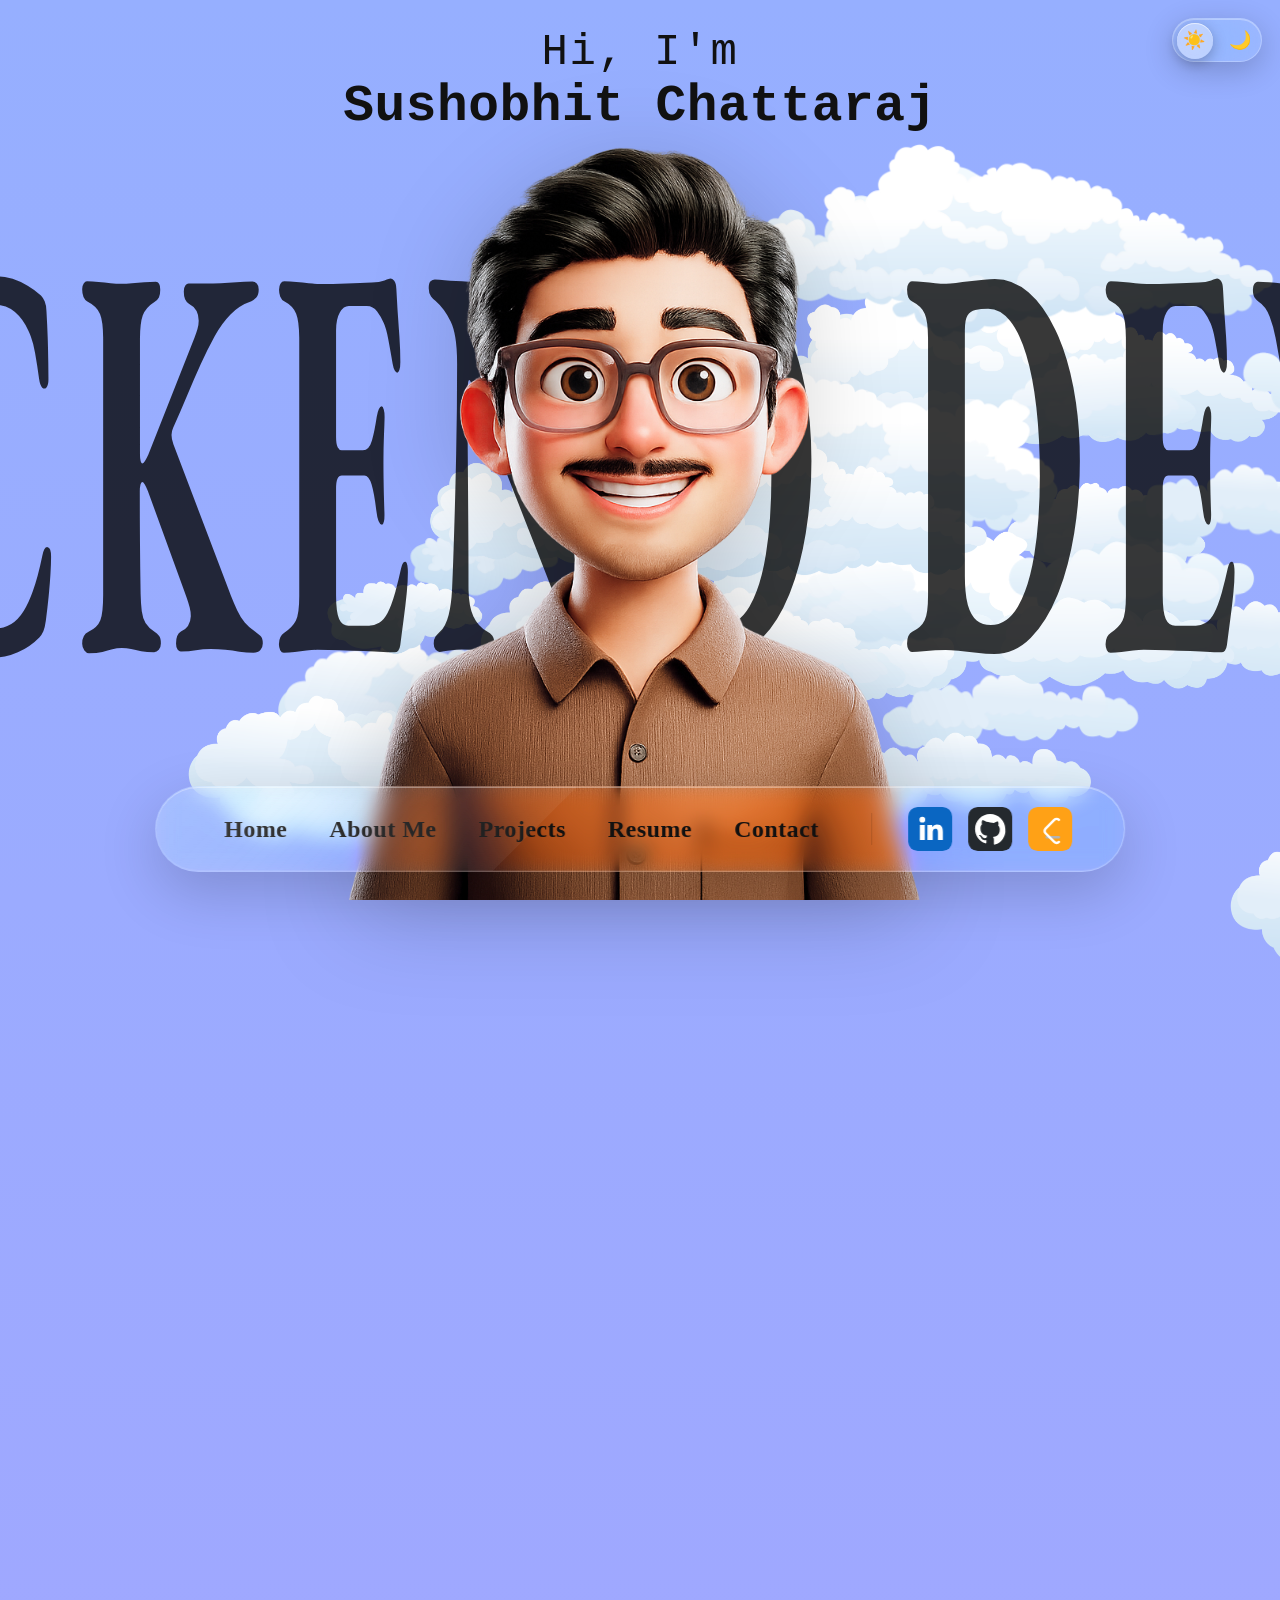
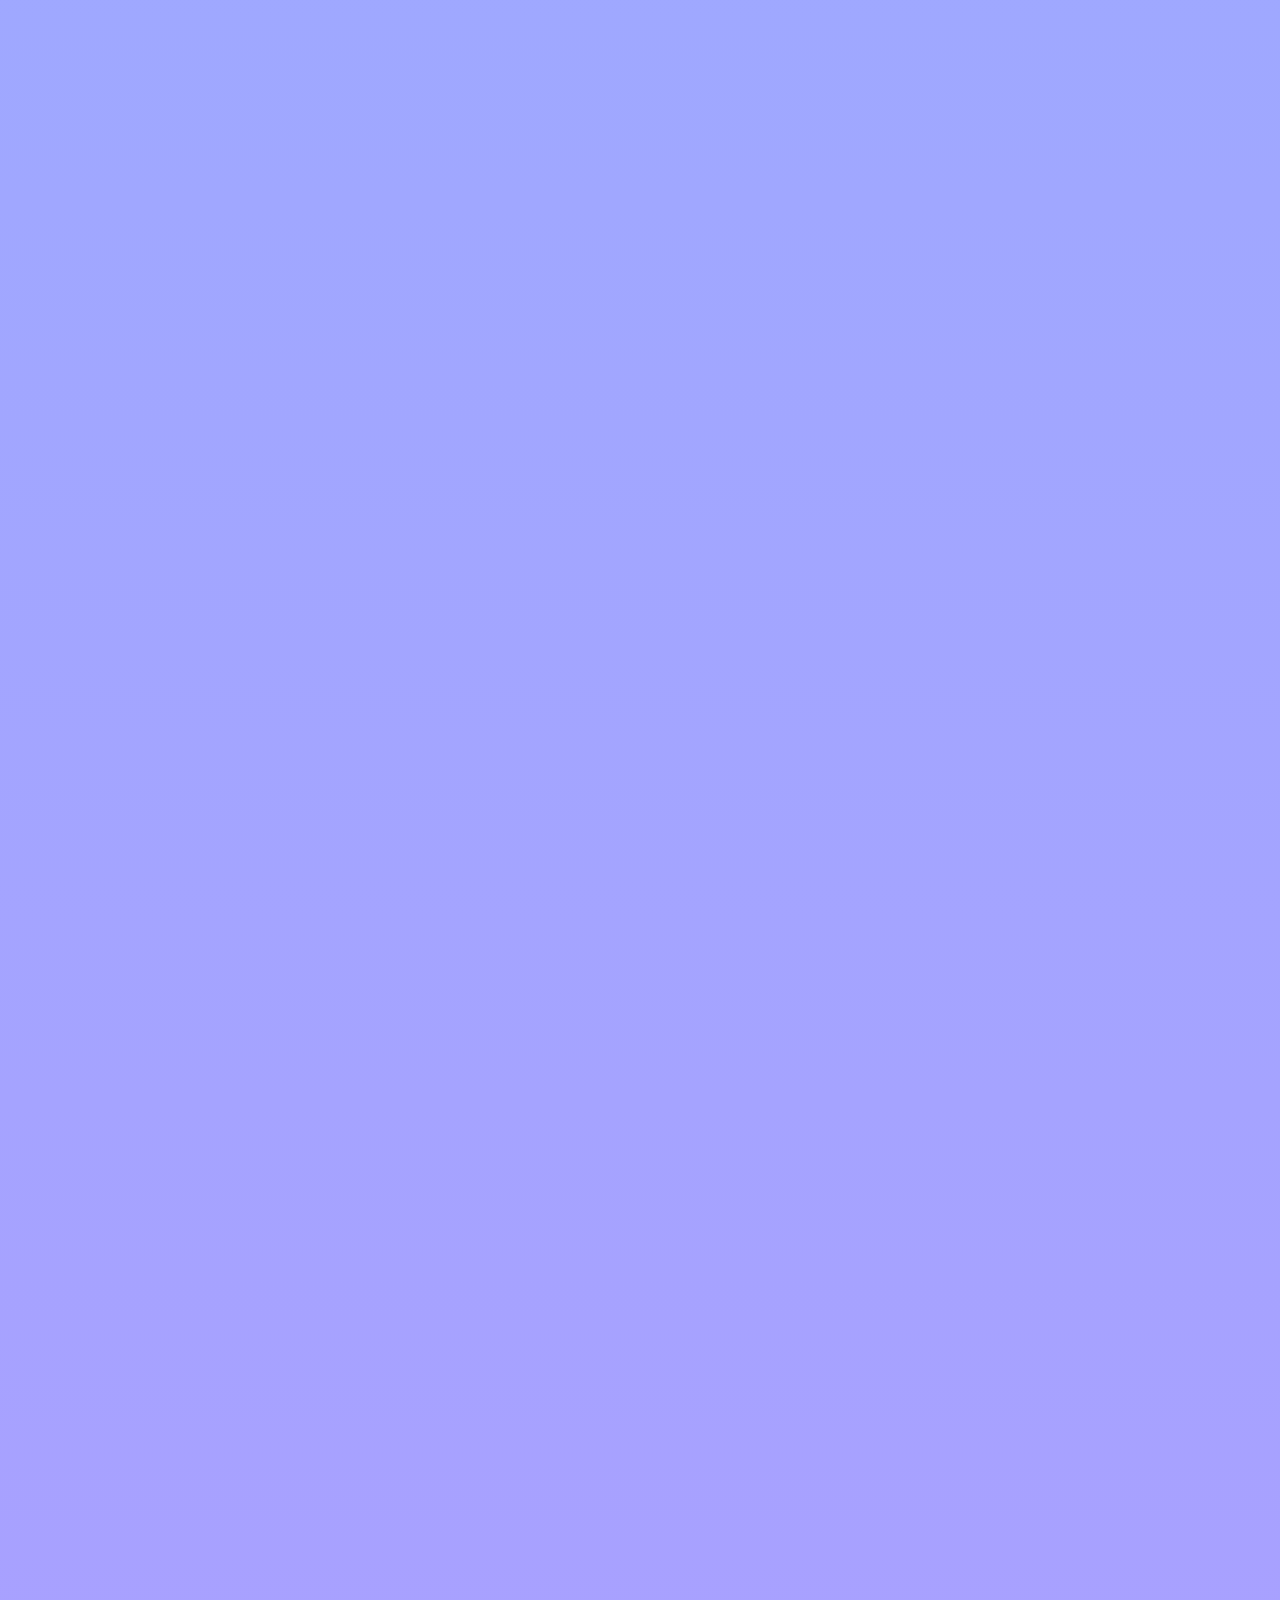
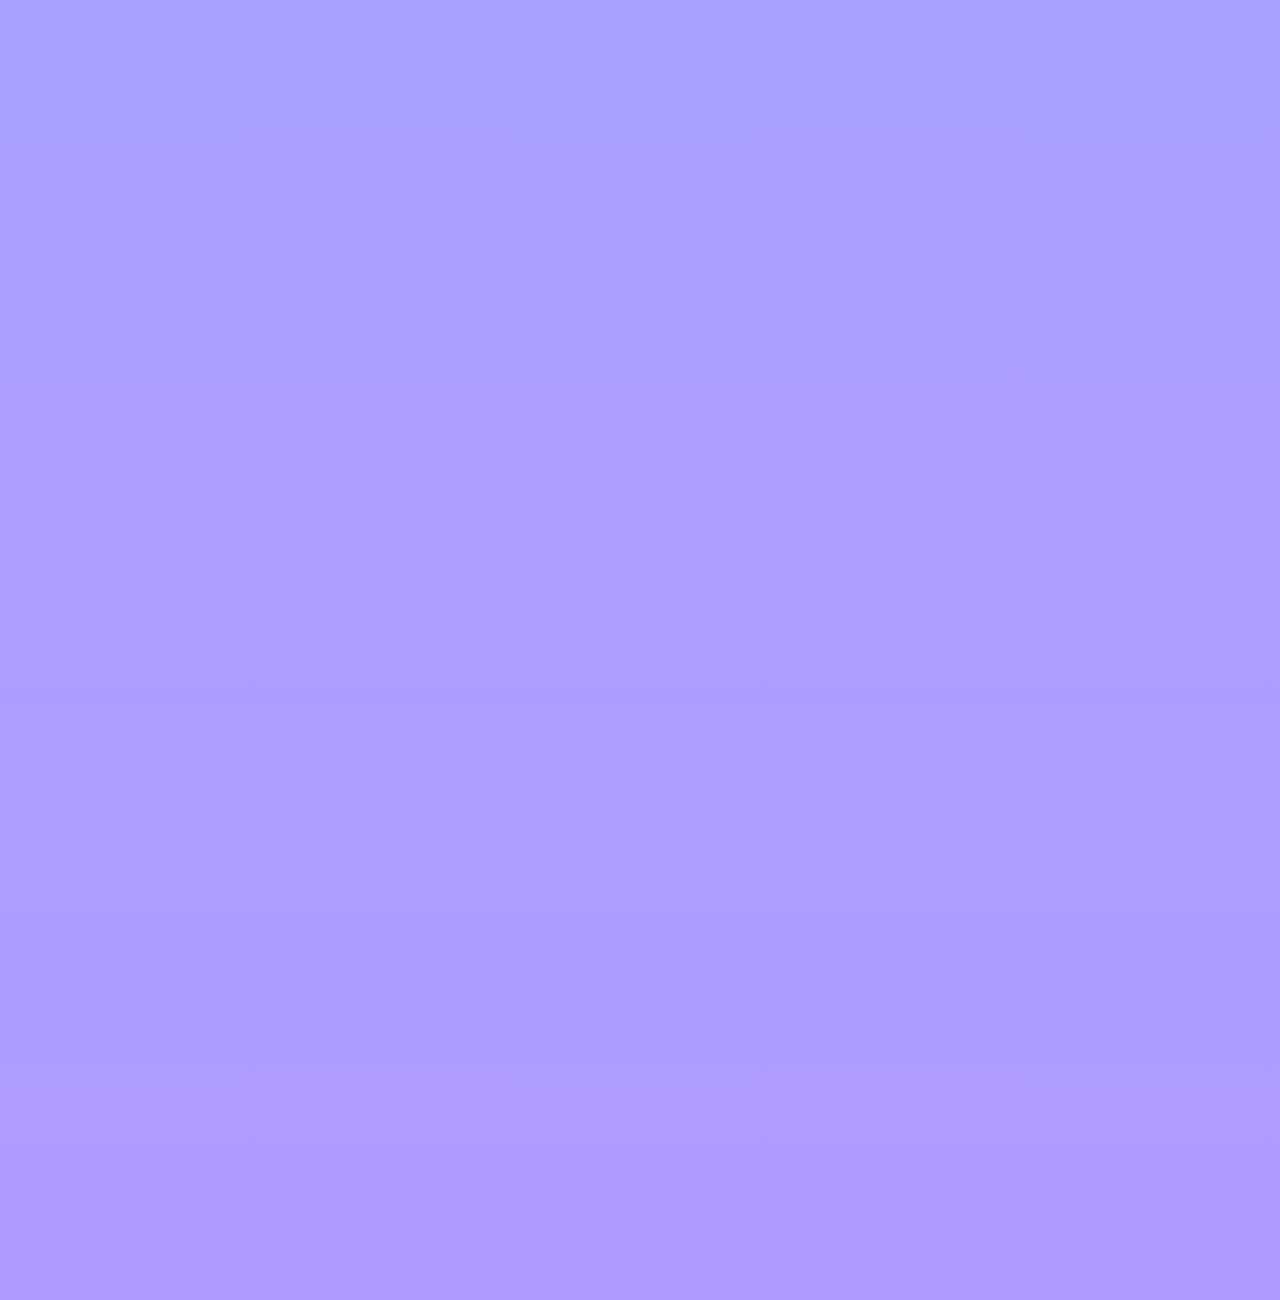
==== index.html @ 03254661 "Initial Commit" ====
<!DOCTYPE html>
<html lang="en" data-theme="light">

<head>
  <meta charset="UTF-8">
  <meta name="viewport" content="width=device-width, initial-scale=1.0">
  <title>Sky Animation</title>
  <link rel="stylesheet" href="style.css" />
</head>

<body>
  <div id="sky"></div>
  <div class="particles" id="particles"></div>

  <!-- Header -->
  <header class="site-header">
    <p class="greeting">Hi, I'm</p>
    <h1 class="name">Sushobhit Chattaraj</h1>
  </header>

  <!-- Theme toggle -->
  <div class="theme-slider" id="themeBtn">
    <div class="slider-track">
      <span class="icon sun">☀️</span>
      <span class="icon moon">🌙</span>
      <div class="slider-thumb" id="themeThumb"></div>
    </div>
  </div>

  <!-- Scrolling BG text — behind character -->
  <div class="marquee-wrap" aria-hidden="true">
    <div class="marquee-track">
      <span>BACKEND DEVELOPER</span>
      <span>AI/ML ENGINEER</span>
      <span>BACKEND DEVELOPER</span>
      <span>AI/ML ENGINEER</span>
      <span>BACKEND DEVELOPER</span>
      <span>AI/ML ENGINEER</span>
    </div>
  </div>

  <!-- Character -->
  <div class="char-stage">
    <img src="3DART.png" alt="Sushobhit" class="char-img" />
  </div>

  <!-- Glassmorphic Navbar -->
<nav class="glass-nav">
  <div class="nav-links">
    <a href="index.html" class="nav-link">Home</a>
    <a href="about.html" class="nav-link">About Me</a>
    <a href="project.html" class="nav-link">Projects</a>
    <a href="https://drive.google.com/file/d/1rkzDHV0mvofhrqByRTvXyIO78OkvjjfY/view?usp=sharing" class="nav-link" target="_blank" rel="noopener noreferrer">Resume</a>
    <a href="#" class="nav-link" onclick="window.scrollTo({top: document.body.scrollHeight, behavior: 'smooth'}); return false;">Contact</a>
  </div>
  <div class="nav-sep"></div>
  <div class="nav-icons">
    <!-- LinkedIn -->
    <a href="https://www.linkedin.com/in/sushobhit-chattaraj-410b2a253/" class="nav-icon-btn" title="LinkedIn" target="_blank" rel="noopener noreferrer">
      <svg viewBox="0 0 32 32">
        <rect width="32" height="32" rx="7" fill="#0A66C2" />
        <path
          d="M8.5 13h3.6V24H8.5zm1.8-1.7a2.1 2.1 0 1 1 0-4.2 2.1 2.1 0 0 1 0 4.2zm3.7 1.7h3.45v1.51h.05a3.8 3.8 0 0 1 3.4-1.87c3.65 0 4.33 2.4 4.33 5.53V24h-3.6v-5.25c0-1.25-.02-2.86-1.74-2.86-1.75 0-2.02 1.37-2.02 2.77V24H14z"
          fill="#fff" />
      </svg>
    </a>
    <!-- GitHub -->
    <a href="https://github.com/Csushobhit" class="nav-icon-btn" title="GitHub" target="_blank" rel="noopener noreferrer">
      <svg viewBox="0 0 32 32">
        <rect width="32" height="32" rx="7" fill="#24292e" />
        <path fill-rule="evenodd"
          d="M16 5C9.93 5 5 9.93 5 16c0 4.86 3.15 8.98 7.52 10.44.55.1.75-.24.75-.52l-.02-1.84c-3.06.66-3.7-1.47-3.7-1.47-.5-1.27-1.22-1.6-1.22-1.6-1-.68.07-.67.07-.67 1.1.08 1.68 1.13 1.68 1.13.98 1.68 2.57 1.2 3.2.91.1-.7.38-1.19.69-1.46-2.44-.28-5.01-1.22-5.01-5.43 0-1.2.43-2.18 1.13-2.95-.11-.28-.49-1.4.11-2.9 0 0 .92-.3 3.01 1.12A10.47 10.47 0 0 1 16 11.26c.93.01 1.87.13 2.74.37 2.09-1.42 3.01-1.12 3.01-1.12.6 1.5.22 2.62.11 2.9.7.77 1.13 1.75 1.13 2.95 0 4.22-2.57 5.15-5.02 5.42.4.34.74 1.01.74 2.03l-.01 3.02c0 .29.19.63.75.52A10.51 10.51 0 0 0 27 16C27 9.93 22.07 5 16 5z"
          fill="#fff" />
      </svg>
    </a>
    <!-- LeetCode -->
    <a href="https://leetcode.com/u/sushobhitchattaraj/" class="nav-icon-btn" title="LeetCode" target="_blank" rel="noopener noreferrer">
      <svg viewBox="0 0 32 32">
        <rect width="32" height="32" rx="7" fill="#FFA116" />
        <path d="M22.35 22.9H13.5a.9.9 0 0 1 0-1.8h8.85a.9.9 0 1 1 0 1.8z" fill="#B3B3B3" />
        <path
          d="M20.7 27a3.3 3.3 0 0 1-2.35-.98l-6.3-6.3a3.3 3.3 0 0 1 0-4.67l6.3-6.3a3.32 3.32 0 0 1 4.68 0 .9.9 0 0 1-1.27 1.27 1.52 1.52 0 0 0-2.15 0l-6.3 6.3a1.52 1.52 0 0 0 0 2.15l6.3 6.3a1.52 1.52 0 0 0 2.15 0 .9.9 0 0 1 1.27 1.27A3.3 3.3 0 0 1 20.7 27z"
          fill="#fff" />
        <path d="M24.53 19.77H20.1a.9.9 0 1 1 0-1.8h4.43a.9.9 0 1 1 0 1.8z" fill="#FFA116" />
      </svg>
    </a>
  </div>
</nav>
  <div class="about-overlay" id="aboutOverlay">
    <div class="about-container">

      <div class="about-text">
        <h2>Who am I?</h2>
        <p>
          I’ve just completed my B.Tech in Computer Science (AI), finishing my end-semester exams. Over time, I’ve
          explored everything from backend systems to AI-driven projects, always focusing on making things efficient and
          meaningful. I also had the chance to intern in the CCOSW of the Army, where I got exposure to real-world
          systems and workflows. I enjoy learning by building and constantly improving along the way.

        </p>
        <a href="about.html" class="about-link">Know more about me ↗</a>
      </div>

      <div class="about-images">
        <img src="image1.jpg" class="card c1">
        <img src="image2.jpg" class="card c2">
        <img src="image3.jpg" class="card c3">
        <img src="image4.jpg" class="card c4">
      </div>

    </div>
  </div>

  <!-- PROJECTS OVERLAY -->
  <div class="projects-overlay">
    <div class="projects-container">

      <div class="projects-text">
        <h2>A Few Things I’ve Built</h2>
        <p>
          I have worked on developing a combination of systems -large backend-driven and small interactive systems.
          There are projects that are scaled and operate in real-time, and there are projects that investigate AI and
          data-driven concepts. I like working on both the stack, and exploring new technologies and designs. As time
          has passed, I have graduated to more complex implementations, to more production-like systems. Each of the
          projects has been associated with learning something new and making things a bit more efficient than they were
          previously.
        </p>
        <a href="project.html" class="projects-link">View more projects ↗</a>
      </div>

      <div class="projects-images">
        <div class="msnry-col">
          <img src="project1.jpg" class="msnry-img">
          <img src="project2.jpg" class="msnry-img">
          <img src="project3.jpg" class="msnry-img">
          <img src="project1.jpg" class="msnry-img">
          <img src="project2.jpg" class="msnry-img">
          <img src="project3.jpg" class="msnry-img">
        </div>
        <div class="msnry-col">
          <img src="project4.jpg" class="msnry-img">
          <img src="project5.jpg" class="msnry-img">
          <img src="project6.jpg" class="msnry-img">
          <img src="project4.jpg" class="msnry-img">
          <img src="project5.jpg" class="msnry-img">
          <img src="project6.jpg" class="msnry-img">
        </div>
        <div class="msnry-col">
          <img src="project7.jpg" class="msnry-img">
          <img src="project8.jpg" class="msnry-img">
          <img src="project9.jpg" class="msnry-img">
          <img src="project7.jpg" class="msnry-img">
          <img src="project8.jpg" class="msnry-img">
          <img src="project9.jpg" class="msnry-img">
        </div>
      </div>
    </div>
  </div>
  <div class="journey-overlay" id="journeyOverlay">
  <div class="journey-container">

    <div class="journey-heading">
      <h2>Journey<br>so far</h2>
    </div>

    <div class="timeline-line"></div>

    <div class="journey-timeline">

      <div class="timeline-entry">
        <div class="entry-dot"></div>
        <span class="entry-date">September 2025 – December 2025</span>
        <span class="entry-role">Software Developer Intern</span>
        <div class="entry-main">
          <img src="org1.png" class="entry-logo">
          <h3 class="entry-company">Indian Army</h3>
        </div>
        <p class="entry-desc">I am thankful to have been given a chance to be an intern Software Developer with the Indian Army where I was able to make significant contributions to real world systems. I developed automation solutions during this period to aid in streamlining workflow and mitigating manual labor, as well as the systems aimed at analyzing information related to security. I was able to work on the development of data-driven tools to monitor and report, and enhance documentation processes. All in all, it was an interesting experience that provided me with a practical experience of creating reliable and structured solutions in a disciplined environment.</p>
      </div>

      <div class="timeline-entry">
        <div class="entry-dot"></div>
        <span class="entry-date">March 2024 – August 2024</span>
        <span class="entry-role">Research Assistant</span>
        <div class="entry-main">
          <img src="org2.jpg" class="entry-logo">
          <h3 class="entry-company">IEDC Lab</h3>
        </div>
        <p class="entry-desc">During my internship, worked on sentiment analysis, primarily on how to better classify short-form text such as tweets in real-world applications. I tested the combination of various methods, including lexical, statistical, and deep learning, and created a hybrid model, which outperformed regular baselines. In addition to that, I also created a little live app that would have a feedback loop to improve predictions as time goes by. Generally, it was a practical experience of transforming a research idea to a workable, practical system.</p>
      </div>
      <!-- add more entries as needed -->

    </div>

  </div>
</div>

  <!-- CONTACT OVERLAY -->
  <div class="contact-overlay" id="contactOverlay">
    <div class="contact-container">

      <div class="contact-content">
        <h2 class="contact-title">Contact</h2>
        <p class="contact-sub">Let's turn ideas into something meaningful</p>

        <div class="contact-links">
          <a href="mailto:csushobhit5515@gmail.com" class="contact-mail">
            <svg viewBox="0 0 24 24" fill="none" stroke="currentColor" stroke-width="1.8">
              <rect x="2" y="4" width="20" height="16" rx="2"/>
              <path d="M2 7l10 7 10-7"/>
            </svg>
            csushobhit5515@gmail.com
          </a>

          <a href="#" class="contact-social" title="LinkedIn">
            <svg viewBox="0 0 32 32">
              <rect width="32" height="32" rx="7" fill="#0A66C2"/>
              <path d="M8.5 13h3.6V24H8.5zm1.8-1.7a2.1 2.1 0 1 1 0-4.2 2.1 2.1 0 0 1 0 4.2zm3.7 1.7h3.45v1.51h.05a3.8 3.8 0 0 1 3.4-1.87c3.65 0 4.33 2.4 4.33 5.53V24h-3.6v-5.25c0-1.25-.02-2.86-1.74-2.86-1.75 0-2.02 1.37-2.02 2.77V24H14z" fill="#fff"/>
            </svg>
          </a>
        </div>
      </div>
      <div class="contact-earth">
        <img src="earth.png" class="earth-img" id="earthImg" alt="Earth" />
      </div>

    </div>
  </div>

  <!-- SCROLL DRIVER -->
  <div class="scroll-driver"></div>

  <script src="script.js"></script>
</body>

</html>
---- style.css ----
@import url('https://fonts.googleapis.com/css2?family=Roboto+Mono:wght@400;700&family=Space+Grotesk:wght@700&family=EB+Garamond:wght@400;600;700;800&display=swap');
@import url('https://fonts.googleapis.com/css2?family=Playwrite+US+Modern:wght@100..400&display=swap');

/* ── RESET ─────────────────────────────────────────────── */
* {
    margin: 0;
    padding: 0;
    box-sizing: border-box;
}

body {
    min-height: 100vh;
    transition: background 0.8s ease, background-image 0.8s ease, color 0.5s ease;
    overflow-y: auto;
}

html,
body {
    overflow-x: hidden;
}

/* ══════════════════════════════════════════════════════════
   LIGHT MODE
══════════════════════════════════════════════════════════ */
[data-theme="light"] body {
    background-image: linear-gradient(rgb(150, 175, 255), rgb(175, 155, 255));
}

[data-theme="light"] .particles {
    display: none;
}

[data-theme="light"] #sky {
    display: block;
}

/* ══════════════════════════════════════════════════════════
   DARK MODE
══════════════════════════════════════════════════════════ */
[data-theme="dark"] body {
    background: radial-gradient(ellipse at bottom,
            #061427 0%,
            #020611 45%,
            #000000 100%);
}

[data-theme="dark"] body::before {
    content: "";
    position: fixed;
    width: 100%;
    height: 100%;
    background: radial-gradient(circle at 50% 85%, rgba(20, 60, 160, 0.10), transparent 10%);
    pointer-events: none;
    z-index: 0;
}

[data-theme="dark"] body::after {
    content: "";
    position: fixed;
    width: 100%;
    height: 100%;
    background: radial-gradient(circle, transparent 10%, rgba(0, 0, 0, 0.65));
    pointer-events: none;
    z-index: 1;
}

[data-theme="dark"] #sky {
    display: none;
}

[data-theme="dark"] .particles {
    display: block;
}

/* ══════════════════════════════════════════════════════════
   SKY (light mode cloud container)
══════════════════════════════════════════════════════════ */
#sky {
    height: 100vh;
    width: 100vw;
    position: fixed;
}

/* ══════════════════════════════════════════════════════════
   CLOUD ANIMATION
══════════════════════════════════════════════════════════ */
@keyframes moveUp {
    from {
        transform: translateY(0);
    }

    to {
        transform: translateY(-100vh);
    }
}

@keyframes fadeIn {
    from {
        opacity: 0;
    }

    to {
        opacity: 1;
    }
}

.cloud {
    position: absolute;
    opacity: 0;
    animation: moveUp 60s linear infinite, fadeIn 2s ease-in forwards;
}

/* ══════════════════════════════════════════════════════════
   PARTICLES (dark mode)
══════════════════════════════════════════════════════════ */
.particles {
    position: fixed;
    top: 0;
    left: 0;
    width: 100vw;
    height: 100vh;
    z-index: 2;
}

/* ══════════════════════════════════════════════════════════
   STARS
══════════════════════════════════════════════════════════ */
.star {
    position: absolute;
    background: rgba(255, 255, 255, 0.8);
    border-radius: 50%;
    box-shadow: 0 0 12px rgba(255, 255, 255, 0.7);
}

@keyframes twinkle {

    0%,
    100% {
        opacity: 0.8;
        transform: scale(1);
    }

    50% {
        opacity: 0.3;
        transform: scale(1.2);
    }
}

@keyframes drift {
    0% {
        transform: translate(0, 0);
    }

    50% {
        transform: translate(20px, -30px);
    }

    100% {
        transform: translate(0, 0);
    }
}

/* ══════════════════════════════════════════════════════════
   METEORS
══════════════════════════════════════════════════════════ */
.meteor {
    position: absolute;
    width: 4px;
    height: 140px;
    background: linear-gradient(rgba(255, 255, 255, 1), rgba(255, 255, 255, 0.5), transparent);
    opacity: 0;
    transform: rotate(45deg);
    pointer-events: none;
    box-shadow: 0 0 12px rgba(255, 255, 255, 0.8);
}

@keyframes meteorFall {
    0% {
        opacity: 0;
        transform: translate(0, 0) rotate(45deg);
    }

    10% {
        opacity: 1;
    }

    90% {
        opacity: 1;
    }

    100% {
        opacity: 0;
        transform: translate(-800px, 800px) rotate(45deg);
    }
}

/* ══════════════════════════════════════════════════════════
   THEME TOGGLE BUTTON
══════════════════════════════════════════════════════════ */
.theme-slider {
    position: fixed;
    top: 18px;
    right: 18px;
    z-index: 100;
    width: 90px;
    height: 44px;
    cursor: pointer;
}

.slider-track {
    width: 100%;
    height: 100%;
    border-radius: 999px;
    display: flex;
    align-items: center;
    justify-content: space-between;
    padding: 0 10px;

    background: rgba(255, 255, 255, 0.10);
    backdrop-filter: blur(24px) saturate(180%);
    -webkit-backdrop-filter: blur(24px) saturate(180%);
    border: 1px solid rgba(255, 255, 255, 0.25);
    box-shadow:
        inset 0 1px 0 rgba(255, 255, 255, 0.3),
        0 8px 30px rgba(0, 0, 0, 0.2);

    position: relative;
}

.icon {
    font-size: 18px;
    z-index: 2;
}

.slider-thumb {
    position: absolute;
    top: 4px;
    left: 4px;
    width: 36px;
    height: 36px;
    border-radius: 50%;

    background: rgba(255, 255, 255, 0.35);
    backdrop-filter: blur(16px);
    -webkit-backdrop-filter: blur(16px);

    box-shadow:
        inset 0 1px 0 rgba(255, 255, 255, 0.6),
        0 4px 14px rgba(0, 0, 0, 0.25);

    transition: transform 0.4s cubic-bezier(0.4, 0, 0.2, 1);
}

[data-theme="dark"] .slider-thumb {
    transform: translateX(46px);
}

/* ══════════════════════════════════════════════════════════
   HEADER
══════════════════════════════════════════════════════════ */
.site-header {
    position: fixed;
    top: clamp(14px, 3vh, 36px);
    left: 50%;
    transform: translateX(-50%);
    z-index: 10;
    text-align: center;
    pointer-events: none;
}

.greeting {
    font-family: 'Playwrite USA Modern', monospace;
    font-size: clamp(26px, 3.5vw, 44px);
    font-weight: 200;
    color: #111;
    letter-spacing: 0.04em;
}

.name {
    font-family: 'Playwrite USA Modern', monospace;
    font-size: clamp(30px, 4vw, 56px);
    font-weight: 900;
    color: #111;
    letter-spacing: 0.01em;
}

[data-theme="dark"] .greeting,
[data-theme="dark"] .name {
    color: #e6e6f0;
}

/* ══════════════════════════════════════════════════════════
   MARQUEE — scrolling BG text
══════════════════════════════════════════════════════════ */
.marquee-wrap {
    position: fixed;
    top: 50%;
    left: 0;
    width: 100%;
    transform: translateY(-50%) scaleY(4) scaleX(1.7);
    transform-origin: center;
    z-index: 3;
    overflow: hidden;
    pointer-events: none;
    user-select: none;
}

.marquee-track {
    display: flex;
    gap: 100px;
    width: max-content;
    animation: marqueeScroll 120s linear infinite;
    font-family: 'EB Garamond', serif;
    font-size: clamp(70px, 11vw, 150px);
    transform-origin: center;
    font-weight: bolder;
    color: rgba(0, 0, 0, 0.78);
    letter-spacing: 0.06em;
    white-space: nowrap;
}




[data-theme="dark"] .marquee-track {
    color: rgba(220, 225, 255, 0.75);
}

@keyframes marqueeScroll {
    from {
        transform: translateX(0);
    }

    to {
        transform: translateX(-50%);
    }
}

/* ══════════════════════════════════════════════════════════
   CHARACTER IMAGE
   height drives size — width follows aspect ratio naturally
══════════════════════════════════════════════════════════ */
.char-stage {
    position: fixed;
    bottom: 0;
    left: 50%;
    transform: translateX(-50%);
    z-index: 4;
    height: 90vh;
    /* ← change this value to resize */
    width: auto;
    display: flex;
    align-items: flex-end;
    justify-content: center;
    pointer-events: none;
}

.char-img {
    height: 100%;
    /* fills the stage height */
    width: auto;
    /* width auto = correct aspect ratio, no distortion */
    object-fit: contain;
    object-position: bottom center;
    filter: drop-shadow(0 16px 48px rgba(0, 0, 0, 0.18));
}

/* ══════════════════════════════════════════════════════════
   GLASSMORPHIC NAVBAR — larger, premium Apple feel
══════════════════════════════════════════════════════════ */
.glass-nav {
    position: fixed;
    bottom: 28px;
    left: 50%;
    transform: translateX(-50%);
    z-index: 60;
    display: flex;
    align-items: center;
    gap: 36px;
    padding: 20px 52px;

    /* cleaner, more Apple-like glass */
    background: rgba(255, 255, 255, 0.06);
    backdrop-filter: blur(10px) saturate(200%);
    -webkit-backdrop-filter: blur(40px) saturate(200%);
    border: 1px solid rgba(255, 255, 255, 0.25);
    border-radius: 999px;
    box-shadow:
        inset 0 1px 0 rgba(255, 255, 255, 0.35),
        inset 0 -1px 0 rgba(255, 255, 255, 0.08),
        0 20px 60px rgba(0, 0, 0, 0.18);
}

/* shimmer overlay */
.glass-nav::before {
    content: '';
    position: absolute;
    inset: 0;
    border-radius: inherit;
    background: linear-gradient(135deg,
            rgba(255, 255, 255, 0.20) 0%,
            rgba(255, 255, 255, 0.05) 40%,
            transparent 10%);
    pointer-events: none;
}

[data-theme="dark"] .glass-nav {
    background: rgba(10, 18, 45, 0.35);
    border-color: rgba(255, 255, 255, 0.10);
    box-shadow:
        inset 0 1px 0 rgba(255, 255, 255, 0.10),
        inset 0 -1px 0 rgba(255, 255, 255, 0.04),
        0 20px 70px rgba(0, 0, 0, 0.65);
}

/* ── nav links ── */
.nav-links {
    display: flex;
    gap: 10px;
}

.nav-link {
    font-family: Georgia, 'Times New Roman', Times, serif;
    font-size: 24px;
    font-weight: 600;
    color: #111;
    text-decoration: none;
    padding: 8px 16px;
    border-radius: 12px;
    white-space: nowrap;
    letter-spacing: 0.02em;
    transition: color 0.2s ease, background 0.2s ease;
}

.nav-link:hover {
    color: #4f46e5;
    background: rgba(99, 102, 241, 0.08);
}

[data-theme="dark"] .nav-link {
    color: #e6e6f0;
}

[data-theme="dark"] .nav-link:hover {
    color: #a5b4fc;
    background: rgba(165, 180, 252, 0.08);
}

/* ── separator ── */
.nav-sep {
    width: 1px;
    height: 32px;
    background: rgba(0, 0, 0, 0.12);
    flex-shrink: 0;
}

[data-theme="dark"] .nav-sep {
    background: rgba(255, 255, 255, 0.10);
}

/* ── icon buttons ── */
.nav-icons {
    display: flex;
    gap: 16px;
    align-items: center;
}

.nav-icon-btn {
    width: 44px;
    height: 44px;
    display: flex;
    align-items: center;
    justify-content: center;
    border-radius: 12px;
    transition: transform 0.22s cubic-bezier(0.34, 1.56, 0.64, 1), box-shadow 0.22s ease;
}

.nav-icon-btn:hover {
    transform: scale(1.15) translateY(-3px);
    box-shadow: 0 12px 28px rgba(0, 0, 0, 0.28);
}

.nav-icon-btn svg {
    width: 100%;
    height: 100%;
    border-radius: 8px;
    display: block;
}


/* ===== SCROLL DRIVER ===== */
.scroll-driver {
    height: 500vh;
    position: relative;
    z-index: 0;
    pointer-events: none;
}

/* ===== ABOUT OVERLAY ===== */
.about-overlay {
    position: fixed;
    inset: 0;
    z-index: 5;
    opacity: 0;
    pointer-events: none;
    transition: opacity 0.8s ease;
    will-change: opacity;
}

/* ACTIVE STATE */
.show-about .about-overlay {
    opacity: 1;
    pointer-events: auto;
}

.show-about .about-container {
    transform: translateY(0);
    opacity: 1;
}

/* FADE OUT HERO ELEMENTS (NO REMOVAL) */
.show-about .char-stage,
.show-about .marquee-wrap {
    opacity: 0;
    transition: opacity 0.6s ease;
}

.show-about .site-header {
    opacity: 0;
    transition: opacity 0.6s ease;
}

/* ===== ABOUT CONTENT ===== */
.about-container {
    display: flex;
    height: 100%;
    align-items: center;
    justify-content: space-between;
    padding: 0 8%;
    transform: translateY(50px);
    opacity: 0;
    transition:
        opacity 0.8s ease 0.1s,
        transform 0.8s ease 0.1s;
}

/* TEXT */
.about-text {
    max-width: 800px;
    text-align: justify;
}

.about-text h2 {
    font-size: 96px;
    font-family: 'EB Garamond', serif;
}

.about-text p {
    margin-top: 28px;
    font-size: 30px;
    line-height: 1.7;
    font-family: 'Playwrite US Modern', monospace;

}

.about-link {
    margin-top: 20px;
    display: inline-block;
    text-decoration: none;
    font-family: 'Playwrite US Modern', monospace;
    font-size: 30px;
    border-bottom: 1px solid currentColor;
}

/* IMAGES */
.about-images {
    position: relative;
    width: 60%;
    height: 100%;
}

.card {
    position: absolute;
    width: 370px;
    border-radius: 10px;
    box-shadow: 0 20px 60px rgba(0, 0, 0, 0.25);
}

/* EXACT COLLAGE POSITIONING */
.c1 {
    top: 0;
    right: 20%;
    transform: rotate(6deg);
}

.c2 {
    top: 10%;
    right: -8%;
    transform: rotate(-6deg);
}

.c3 {
    bottom: 10%;
    left: 30%;
    transform: rotate(5deg);
}

.c4 {
    bottom: 0;
    right: 10%;
    transform: rotate(-8deg);
}


/* ===== ABOUT SECTION DARK MODE FIX ===== */

[data-theme="dark"] .about-text h2 {
    color: #e6e9ff;
}

[data-theme="dark"] .about-text p {
    color: rgba(220, 225, 255, 0.85);
}

[data-theme="dark"] .about-link {
    color: #a5b4fc;
    border-bottom: 1px solid rgba(165, 180, 252, 0.6);
}

[data-theme="dark"] .about-link:hover {
    color: #c7d2fe;
    border-bottom-color: #c7d2fe;
}

.show-projects .about-overlay {
    opacity: 0;
    pointer-events: none;
}

/* ===== PROJECTS OVERLAY ===== */
.projects-overlay {
    position: fixed;
    inset: 0;
    z-index: 6;
    opacity: 0;
    pointer-events: none;
    transition: opacity 0.8s ease;
}

/* ACTIVE */
.show-projects .projects-overlay {
    opacity: 1;
    pointer-events: auto;
}

/* CONTAINER */
.projects-container {
    display: flex;
    height: 100%;
    align-items: center;
    justify-content: flex-start;
    padding: 0 8%;

    transform: translateY(50px);
    opacity: 0;
    transition:
        opacity 0.8s ease 0.1s,
        transform 0.8s ease 0.1s;
}

.show-projects .projects-container {
    transform: translateY(0);
    opacity: 1;
}

/* TEXT */
.projects-text {
    max-width: 800px;
    text-align: justify;
}

.projects-text h2 {
    font-size: 96px;
    font-family: 'EB Garamond', serif;
}

.projects-text p {
    margin-top: 28px;
    font-size: 30px;
    line-height: 1.7;
    font-family: 'Playwrite US Modern', monospace;
}

.projects-link {
    margin-top: 20px;
    display: inline-block;
    text-decoration: none;
    font-family: 'Playwrite US Modern', monospace;
    font-size: 30px;
    border-bottom: 1px solid currentColor;
}


.project-card {
    position: absolute;
    width: 370px;
    border-radius: 10px;
    box-shadow: 0 20px 60px rgba(0, 0, 0, 0.25);
}



/* DARK MODE */
[data-theme="dark"] .projects-text h2 {
    color: #e6e9ff;
}

[data-theme="dark"] .projects-text p {
    color: rgba(220, 225, 255, 0.85);
}

[data-theme="dark"] .projects-link {
    color: #a5b4fc;
    border-bottom: 1px solid rgba(165, 180, 252, 0.6);
}

.show-about .site-header,
.show-about .char-stage,
.show-about .marquee-wrap,
.show-projects .site-header,
.show-projects .char-stage,
.show-projects .marquee-wrap,
.show-journey .site-header,
.show-journey .char-stage,
.show-journey .marquee-wrap {
    opacity: 0;
    pointer-events: none;
}

.p1 {
    top: 20%;
    right: 0%;
    /* moved right */
    transform: rotate(-3deg);
}

.p2 {
    top: 55%;
    right: 8%;
    /* shifted left slightly */
    transform: rotate(2deg);
}

/* LEFT CLUSTER */
.p3 {
    top: 5%;
    right: 30%;
    /* pushed further left */
    transform: rotate(4deg);
}

.p4 {
    top: 38%;
    right: 30%;
    /* pushed further left */
    transform: rotate(-4deg);
}

.p5 {
    top: 72%;
    right: 30%;
    /* pushed further left */
    transform: rotate(2deg);
}

.projects-images {
    display: flex;
    gap: 10px;
    height: 100%;
    overflow: hidden;
    position: absolute;
    right: 40px;
    /* distance from right edge */
    top: 0;
    width: auto;
      overflow: hidden;
  -webkit-mask-image: linear-gradient(
    to bottom,
    transparent 0%,
    black 18%,
    black 82%,
    transparent 100%
  );
  mask-image: linear-gradient(
    to bottom,
    transparent 0%,
    black 18%,
    black 82%,
    transparent 100%
  );

}

.msnry-col {
    display: flex;
    flex-direction: column;
    gap: 35px;
    will-change: transform;
    animation: msnryScroll 18s linear infinite;

    

}

/* stagger columns so they don't all move in sync */
.msnry-col:nth-child(2) {
    animation-duration: 22s;
}

.msnry-col:nth-child(3) {
    animation-duration: 26s;
}

@keyframes msnryScroll {
  from { transform: translateY(0); }
  to   { transform: translateY(-50%); }
}

.msnry-img {
    width: 250px;
    /* adjust to taste */
    border-radius: 12px;
    object-fit: cover;
    display: block;
}



/* JOURNEY OVERLAY */
.journey-overlay {
  position: fixed;
  inset: 0;
  z-index: 5;
  display: flex;
  align-items: center;
  justify-content: center;
  opacity: 0;
  pointer-events: none;
  transition: opacity 0.6s ease;
  padding: 6vh;
}

body.show-journey .journey-overlay {
  opacity: 1;
  pointer-events: all;
}

.journey-container {
  display: grid;
  grid-template-columns: 1fr 2px 1.8fr;  
  gap: 0 0;
  width: 85%;
  height: 80vh;
  align-items: start;
  transform: translateY(50px);
  opacity: 0;
  transition:
    opacity 0.8s ease 0.1s,
    transform 0.8s ease 0.1s;
}

body.show-journey .journey-container {
  transform: translateY(0);
  opacity: 1;
}
/* LEFT — heading */
.journey-heading {
  padding-top: 10px;
  display: flex;
  align-items: flex-start;
}

.journey-heading h2 {
  font-family: 'EB Garamond', sans-serif;
  font-size: 96px;
  font-weight: 700;
  color: var(--text-primary, #111);
  line-height: 1.1;
}

/* CENTER — vertical line */
.timeline-line {
  width: 2px;
  height: 100%;
  background: rgba(0,0,0,0.15);
  position: relative;
  align-self: stretch;
}

[data-theme="dark"] .timeline-line {
  background: rgba(255,255,255,0.15);
}

/* RIGHT — entries */
.journey-timeline {
  display: flex;
  flex-direction: column;
  gap: 70px;             /* space between entries — adjust to taste */
  padding-left: 52px;
  padding-top: 20px;
  padding-bottom: 20px;
  overflow-y: auto;
  height: 80vh;
  scrollbar-width: none;  /* hide scrollbar */
  position: relative;
}

.journey-timeline::-webkit-scrollbar { display: none; }


.timeline-entry {
  position: relative;
  display: flex;
  flex-direction: column;
  gap: 6px;
}


.entry-dot {
  position: absolute;
  left: -61px;          
  top: 6px;
  width: 10px;
  height: 10px;
  border-radius: 50%;
  background: #fff;
  border: 2px solid rgba(0,0,0,0.3);
}

[data-theme="dark"] .entry-dot {
  background: #0b0f1a;
  border-color: rgba(255,255,255,0.4);
}

.entry-date {
  font-family: 'Playwrite USA Modern', monospace;
  font-size: 20px;
  color: var(--text-secondary, #000000);
  letter-spacing: 0.04em;
}

.entry-role {
  font-family: 'Playwrite USA Modern', monospace;
  font-size: 20px;
  font-weight: 600;
  letter-spacing: 0.12em;
  text-transform: uppercase;
  color: var(--text-secondary, #000000);
}

.entry-main {
  display: flex;
  align-items: center;
  gap: 14px;
  margin-top: 4px;
}

.entry-logo {
  width: 100px;
  height: 100px;
  border-radius: 12px;
  object-fit: cover;
  box-shadow: 0 4px 14px rgba(0,0,0,0.15);
}

.entry-company {
  font-family: 'EB Garamond', sans-serif;
  font-size: clamp(28px, 4vw, 52px);
  font-weight: 700;
  color: var(--text-primary, #111);
  line-height: 1.1;
}

.entry-desc {
  font-family: 'Playwrite US Modern', monospace;
  font-size: 20px;
  text-align: justify;
  color: var(--text-secondary, #0a0101);
  line-height: 1.6;
  max-width: 100%;
  margin-top: 4px;
}


/* ===== CONTACT OVERLAY ===== */
.contact-overlay {
  position: fixed;
  inset: 0;
  z-index: 5;
  opacity: 0;
  pointer-events: none;
  transition: opacity 0.8s ease;
  overflow: hidden;
}

.show-contact .contact-overlay {
  opacity: 1;
  pointer-events: auto;
}

/* hide other overlays when contact is active */
.show-contact .about-overlay,
.show-contact .projects-overlay,
.show-contact .journey-overlay {
  opacity: 0;
  pointer-events: none;
}

/* hide hero elements */
.show-contact .site-header,
.show-contact .char-stage,
.show-contact .marquee-wrap {
  opacity: 0;
  pointer-events: none;
}

.contact-container {
  display: flex;
  flex-direction: column;
  height: 100%;
  position: relative;
  transform: translateY(50px);
  opacity: 0;
  transition:
    opacity 0.8s ease 0.1s,
    transform 0.8s ease 0.1s;
}

.show-contact .contact-container {
  transform: translateY(0);
  opacity: 1;
}

/* TOP — text content */
.contact-content {
  padding: 8vh 8%;
  display: flex;
  flex-direction: column;
  gap: 18px;
  flex: 1;
  align-items: center;
  text-align: center;
}

.contact-label {
  font-family: 'Roboto Mono', monospace;
  font-size: 12px;
  letter-spacing: 0.14em;
  text-transform: uppercase;
  color: rgba(0,0,0,0.4);
}

[data-theme="dark"] .contact-label {
  color: rgba(255,255,255,0.35);
}

.contact-title {
  font-family: 'EB Garamond', serif;
  font-size: clamp(64px, 9vw, 120px);
  font-weight: 800;
  line-height: 1;
  color: #111;
}

[data-theme="dark"] .contact-title {
  color: #e6e9ff;
}

.contact-sub {
  font-family: 'Playwrite US Modern', monospace;
  font-size: clamp(28px, 3.5vw, 48px);
  color: rgba(0,0,0,0.6);
  text-align: center;
}

[data-theme="dark"] .contact-sub {
  color: rgba(220,225,255,0.7);
}

.contact-links {
  display: flex;
  align-items: center;
  gap: 28px;
  margin-top: 8px;
}

.contact-mail {
  display: flex;
  align-items: center;
  gap: 12px;
  font-family: 'Roboto Mono', monospace;
  font-size: clamp(20px, 2.4vw, 32px);
  color: #111;
  text-decoration: none;
  border-bottom: 1px solid rgba(0,0,0,0.25);
  padding-bottom: 2px;
  transition: color 0.2s ease, border-color 0.2s ease;
}

.contact-mail svg {
  width: 22px;
  height: 22px;
  flex-shrink: 0;
}

.contact-mail:hover {
  color: #4f46e5;
  border-color: #4f46e5;
}

[data-theme="dark"] .contact-mail {
  color: #c7d2fe;
  border-color: rgba(199,210,254,0.3);
}

[data-theme="dark"] .contact-mail:hover {
  color: #a5b4fc;
  border-color: #a5b4fc;
}

.contact-social {
  width: 44px;
  height: 44px;
  display: flex;
  align-items: center;
  justify-content: center;
  border-radius: 12px;
  transition: transform 0.22s cubic-bezier(0.34,1.56,0.64,1), box-shadow 0.22s ease;
}

.contact-social:hover {
  transform: scale(1.15) translateY(-3px);
  box-shadow: 0 12px 28px rgba(0,0,0,0.28);
}

.contact-social svg {
  width: 44px;
  height: 44px;
  border-radius: 8px;
}

/* BOTTOM — earth image */
.contact-earth {
  position: absolute;
  bottom: -80px;
  left: 0;
  width: 100%;
  display: flex;
  justify-content: center;
}

.earth-img {
  width: 100%;
  max-width: 100vw;
  max-height: 125vh;
  object-fit: cover;
  object-position: top center;
  display: block;
}


[data-theme="dark"] .journey-heading h2 {
  color: #e6e9ff;
}

[data-theme="dark"] .entry-date {
  color: rgba(220,225,255,0.55);
}

[data-theme="dark"] .entry-role {
  color: rgba(220,225,255,0.45);
}

[data-theme="dark"] .entry-company {
  color: #e6e9ff;
}

[data-theme="dark"] .entry-desc {
  color: rgba(220,225,255,0.75);
}


@media (max-width: 1024px) {
  .about-container,
  .projects-container,
  .contact-container {
    flex-direction: column;
    gap: 28px;
    padding: 0 6%;
  }
  .about-images,
  .projects-images {
    display: none;
  }
  .journey-container {
    grid-template-columns: 1fr;
  }
  .timeline-line {
    display: none;
  }
}

@media (max-width: 820px) {
  .glass-nav {
    gap: 10px;
    padding: 10px 16px;
  }
  .nav-link {
    font-size: 12px;
    padding: 4px 8px;
  }
  .nav-sep {
    display: none;
  }
  .site-header .name {
    font-size: clamp(32px, 8vw, 56px);
  }
  .journey-timeline {
    gap: 24px;
  }
  .entry-desc {
    font-size: 13px;
  }
}

@media (max-width: 560px) {
  .glass-nav {
    flex-wrap: wrap;
    justify-content: center;
    bottom: 14px;
    max-width: 92vw;
    gap: 8px 4px;
  }
  .nav-link {
    font-size: 11px;
    padding: 3px 7px;
  }
  .nav-icon-btn svg {
    width: 26px;
    height: 26px;
  }
  .marquee-wrap {
    display: none;
  }
  .char-img {
    max-height: 70vh;
  }
  .contact-container {
    flex-direction: column;
  }
  .contact-earth {
    display: none;
  }
  .contact-title {
    font-size: clamp(40px, 12vw, 64px);
  }
}
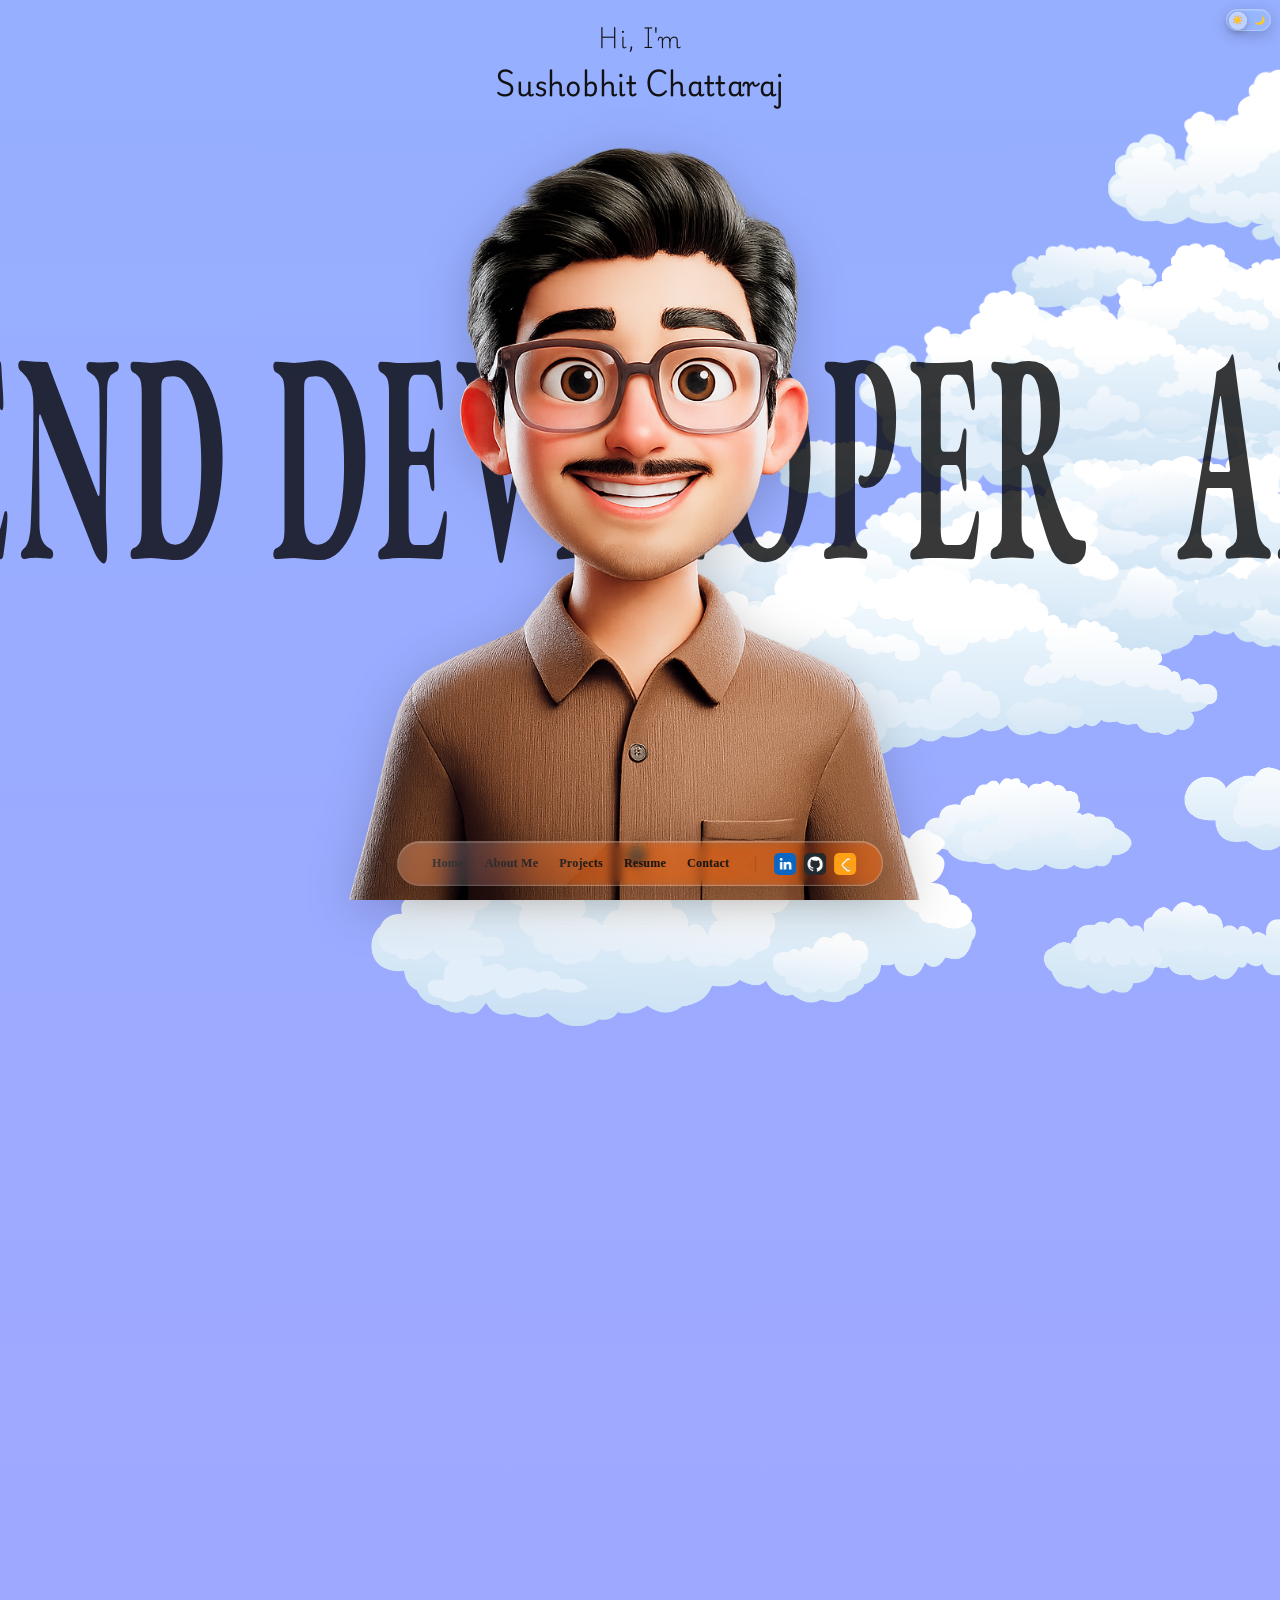
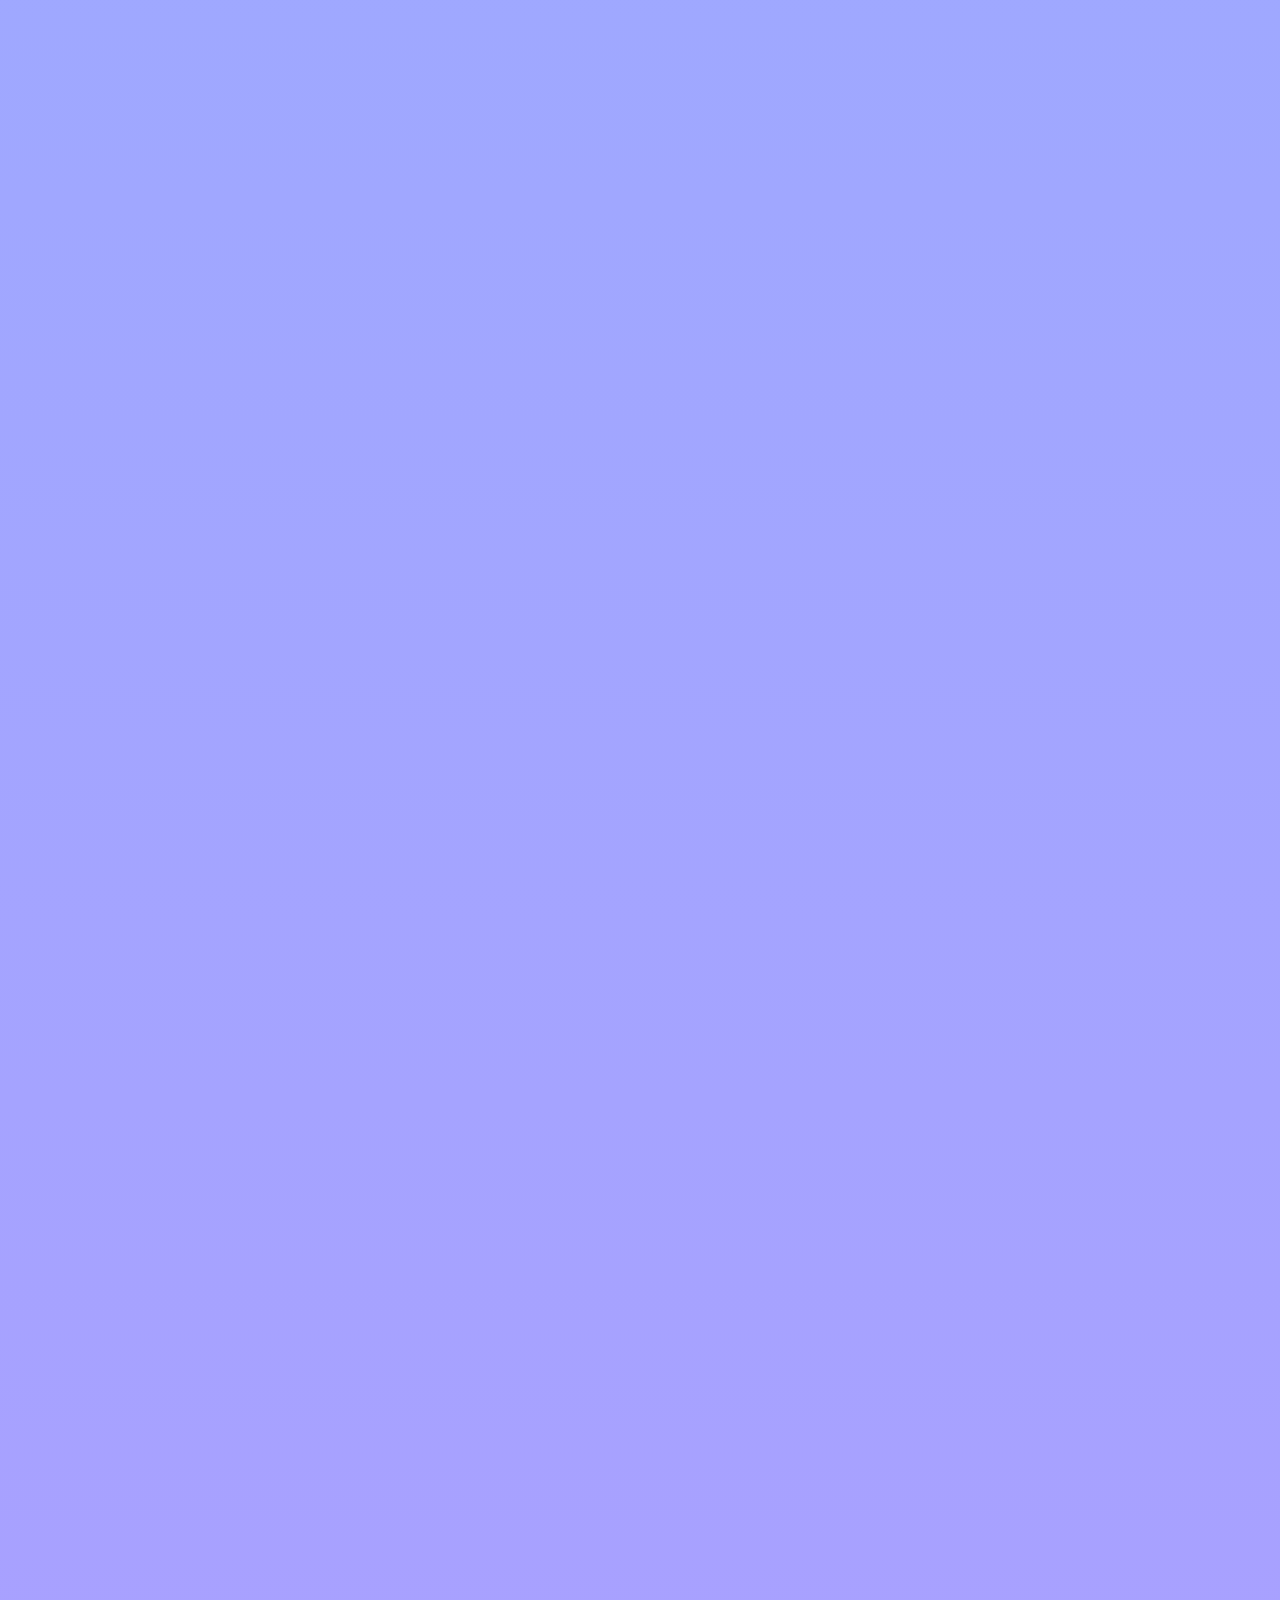
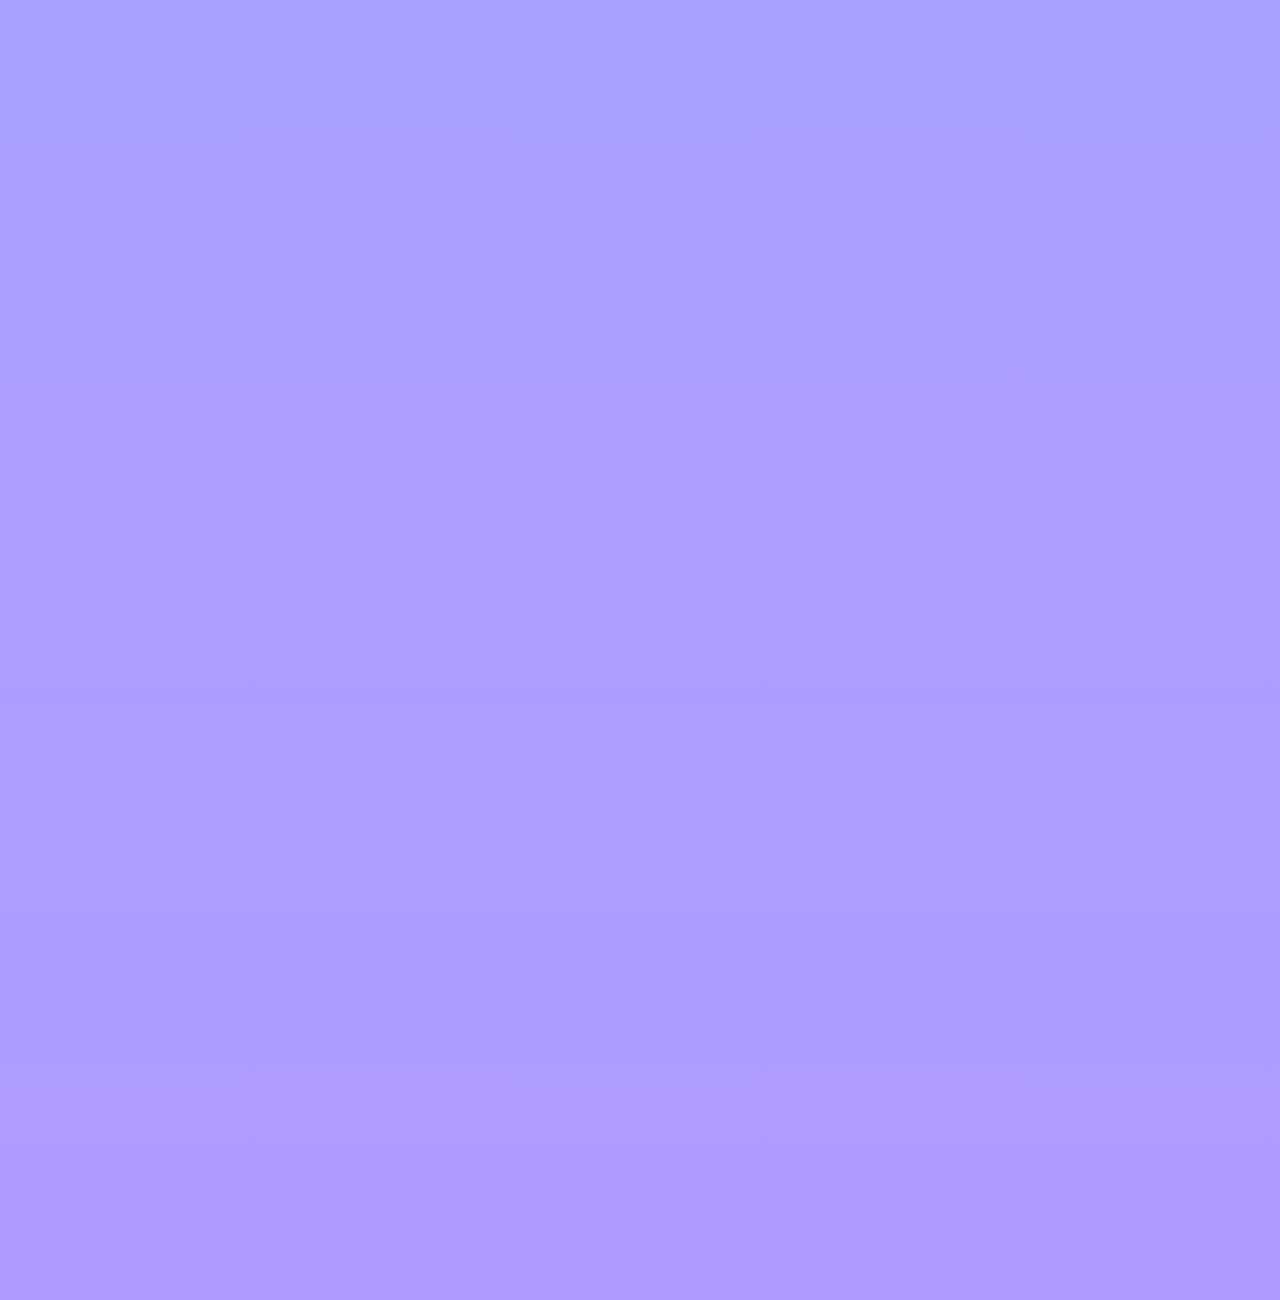
==== commit 2a26574e: "changed sizes" ====
--- a/index.html
+++ b/index.html
@@ -212,7 +212,7 @@
             csushobhit5515@gmail.com
           </a>
 
-          <a href="#" class="contact-social" title="LinkedIn">
+          <a href="https://www.linkedin.com/in/sushobhit-chattaraj-410b2a253/" class="contact-social" title="LinkedIn">
             <svg viewBox="0 0 32 32">
               <rect width="32" height="32" rx="7" fill="#0A66C2"/>
               <path d="M8.5 13h3.6V24H8.5zm1.8-1.7a2.1 2.1 0 1 1 0-4.2 2.1 2.1 0 0 1 0 4.2zm3.7 1.7h3.45v1.51h.05a3.8 3.8 0 0 1 3.4-1.87c3.65 0 4.33 2.4 4.33 5.53V24h-3.6v-5.25c0-1.25-.02-2.86-1.74-2.86-1.75 0-2.02 1.37-2.02 2.77V24H14z" fill="#fff"/>
--- a/style.css
+++ b/style.css
@@ -1,729 +1,571 @@
 @import url('https://fonts.googleapis.com/css2?family=Roboto+Mono:wght@400;700&family=Space+Grotesk:wght@700&family=EB+Garamond:wght@400;600;700;800&display=swap');
 @import url('https://fonts.googleapis.com/css2?family=Playwrite+US+Modern:wght@100..400&display=swap');
 
-/* ── RESET ─────────────────────────────────────────────── */
 * {
-    margin: 0;
-    padding: 0;
-    box-sizing: border-box;
+  margin: 0;
+  padding: 0;
+  box-sizing: border-box;
 }
 
 body {
-    min-height: 100vh;
-    transition: background 0.8s ease, background-image 0.8s ease, color 0.5s ease;
-    overflow-y: auto;
+  min-height: 100vh;
+  transition: background 0.8s ease, background-image 0.8s ease, color 0.5s ease;
+  overflow-y: auto;
 }
 
 html,
 body {
-    overflow-x: hidden;
-}
-
-/* ══════════════════════════════════════════════════════════
-   LIGHT MODE
-══════════════════════════════════════════════════════════ */
+  overflow-x: hidden;
+}
+
 [data-theme="light"] body {
-    background-image: linear-gradient(rgb(150, 175, 255), rgb(175, 155, 255));
+  background-image: linear-gradient(rgb(150, 175, 255), rgb(175, 155, 255));
 }
 
 [data-theme="light"] .particles {
-    display: none;
+  display: none;
 }
 
 [data-theme="light"] #sky {
-    display: block;
+  display: block;
 }
 
 /* ══════════════════════════════════════════════════════════
    DARK MODE
 ══════════════════════════════════════════════════════════ */
 [data-theme="dark"] body {
-    background: radial-gradient(ellipse at bottom,
-            #061427 0%,
-            #020611 45%,
-            #000000 100%);
+  background: radial-gradient(ellipse at bottom,
+      #061427 0%,
+      #020611 45%,
+      #000000 100%);
 }
 
 [data-theme="dark"] body::before {
-    content: "";
-    position: fixed;
-    width: 100%;
-    height: 100%;
-    background: radial-gradient(circle at 50% 85%, rgba(20, 60, 160, 0.10), transparent 10%);
-    pointer-events: none;
-    z-index: 0;
+  content: "";
+  position: fixed;
+  width: 100%;
+  height: 100%;
+  background: radial-gradient(circle at 50% 85%, rgba(20, 60, 160, 0.10), transparent 10%);
+  pointer-events: none;
+  z-index: 0;
 }
 
 [data-theme="dark"] body::after {
-    content: "";
-    position: fixed;
-    width: 100%;
-    height: 100%;
-    background: radial-gradient(circle, transparent 10%, rgba(0, 0, 0, 0.65));
-    pointer-events: none;
-    z-index: 1;
+  content: "";
+  position: fixed;
+  width: 100%;
+  height: 100%;
+  background: radial-gradient(circle, transparent 10%, rgba(0, 0, 0, 0.65));
+  pointer-events: none;
+  z-index: 1;
 }
 
 [data-theme="dark"] #sky {
-    display: none;
+  display: none;
 }
 
 [data-theme="dark"] .particles {
-    display: block;
-}
-
-/* ══════════════════════════════════════════════════════════
-   SKY (light mode cloud container)
-══════════════════════════════════════════════════════════ */
+  display: block;
+}
+
+
 #sky {
-    height: 100vh;
-    width: 100vw;
-    position: fixed;
-}
-
-/* ══════════════════════════════════════════════════════════
-   CLOUD ANIMATION
-══════════════════════════════════════════════════════════ */
+  height: 100vh;
+  width: 100vw;
+  position: fixed;
+}
+
+
 @keyframes moveUp {
-    from {
-        transform: translateY(0);
-    }
-
-    to {
-        transform: translateY(-100vh);
-    }
+  from { transform: translateY(0); }
+  to   { transform: translateY(-100vh); }
 }
 
 @keyframes fadeIn {
-    from {
-        opacity: 0;
-    }
-
-    to {
-        opacity: 1;
-    }
+  from { opacity: 0; }
+  to   { opacity: 1; }
 }
 
 .cloud {
-    position: absolute;
-    opacity: 0;
-    animation: moveUp 60s linear infinite, fadeIn 2s ease-in forwards;
-}
-
-/* ══════════════════════════════════════════════════════════
-   PARTICLES (dark mode)
-══════════════════════════════════════════════════════════ */
+  position: absolute;
+  opacity: 0;
+  animation: moveUp 60s linear infinite, fadeIn 2s ease-in forwards;
+}
+
+
 .particles {
-    position: fixed;
-    top: 0;
-    left: 0;
-    width: 100vw;
-    height: 100vh;
-    z-index: 2;
-}
-
-/* ══════════════════════════════════════════════════════════
-   STARS
-══════════════════════════════════════════════════════════ */
+  position: fixed;
+  top: 0;
+  left: 0;
+  width: 100vw;
+  height: 100vh;
+  z-index: 2;
+}
+
+
 .star {
-    position: absolute;
-    background: rgba(255, 255, 255, 0.8);
-    border-radius: 50%;
-    box-shadow: 0 0 12px rgba(255, 255, 255, 0.7);
+  position: absolute;
+  background: rgba(255, 255, 255, 0.8);
+  border-radius: 50%;
+  box-shadow: 0 0 0.35vw rgba(255, 255, 255, 0.7);
 }
 
 @keyframes twinkle {
-
-    0%,
-    100% {
-        opacity: 0.8;
-        transform: scale(1);
-    }
-
-    50% {
-        opacity: 0.3;
-        transform: scale(1.2);
-    }
+  0%, 100% { opacity: 0.8; transform: scale(1); }
+  50%      { opacity: 0.3; transform: scale(1.2); }
 }
 
 @keyframes drift {
-    0% {
-        transform: translate(0, 0);
-    }
-
-    50% {
-        transform: translate(20px, -30px);
-    }
-
-    100% {
-        transform: translate(0, 0);
-    }
-}
-
-/* ══════════════════════════════════════════════════════════
-   METEORS
-══════════════════════════════════════════════════════════ */
+  0%   { transform: translate(0, 0); }
+  50%  { transform: translate(0.78vw, -1.17vw); }
+  100% { transform: translate(0, 0); }
+}
+
+
 .meteor {
-    position: absolute;
-    width: 4px;
-    height: 140px;
-    background: linear-gradient(rgba(255, 255, 255, 1), rgba(255, 255, 255, 0.5), transparent);
-    opacity: 0;
-    transform: rotate(45deg);
-    pointer-events: none;
-    box-shadow: 0 0 12px rgba(255, 255, 255, 0.8);
+  position: absolute;
+  width: 0.15625vw;          /* 4px at 2560px → 4/2560*100 = 0.15625vw */
+  height: 5.46875vw;         /* 140px */
+  background: linear-gradient(rgba(255,255,255,1), rgba(255,255,255,0.5), transparent);
+  opacity: 0;
+  transform: rotate(45deg);
+  pointer-events: none;
+  box-shadow: 0 0 0.35vw rgba(255,255,255,0.8);
 }
 
 @keyframes meteorFall {
-    0% {
-        opacity: 0;
-        transform: translate(0, 0) rotate(45deg);
-    }
-
-    10% {
-        opacity: 1;
-    }
-
-    90% {
-        opacity: 1;
-    }
-
-    100% {
-        opacity: 0;
-        transform: translate(-800px, 800px) rotate(45deg);
-    }
-}
-
-/* ══════════════════════════════════════════════════════════
-   THEME TOGGLE BUTTON
-══════════════════════════════════════════════════════════ */
+  0%   { opacity: 0; transform: translate(0, 0) rotate(45deg); }
+  10%  { opacity: 1; }
+  90%  { opacity: 1; }
+  100% { opacity: 0; transform: translate(-31.25vw, 31.25vw) rotate(45deg); } /* -800px → ~31.25vw */
+}
+
+
 .theme-slider {
-    position: fixed;
-    top: 18px;
-    right: 18px;
-    z-index: 100;
-    width: 90px;
-    height: 44px;
-    cursor: pointer;
+  position: fixed;
+  top: 0.703125vw;            /* 18px */
+  right: 0.703125vw;
+  z-index: 100;
+  width: 3.515625vw;          /* 90px */
+  height: 1.71875vw;          /* 44px */
+  cursor: pointer;
 }
 
 .slider-track {
-    width: 100%;
-    height: 100%;
-    border-radius: 999px;
-    display: flex;
-    align-items: center;
-    justify-content: space-between;
-    padding: 0 10px;
-
-    background: rgba(255, 255, 255, 0.10);
-    backdrop-filter: blur(24px) saturate(180%);
-    -webkit-backdrop-filter: blur(24px) saturate(180%);
-    border: 1px solid rgba(255, 255, 255, 0.25);
-    box-shadow:
-        inset 0 1px 0 rgba(255, 255, 255, 0.3),
-        0 8px 30px rgba(0, 0, 0, 0.2);
-
-    position: relative;
+  width: 100%;
+  height: 100%;
+  border-radius: 39.0625vw;  /* 999px huge, keep as large */
+  display: flex;
+  align-items: center;
+  justify-content: space-between;
+  padding: 0 0.390625vw;      /* 10px */
+  background: rgba(255, 255, 255, 0.10);
+  backdrop-filter: blur(0.9375vw) saturate(180%);   /* 24px */
+  -webkit-backdrop-filter: blur(0.9375vw) saturate(180%);
+  border: 0.0390625vw solid rgba(255, 255, 255, 0.25); /* 1px */
+  box-shadow: inset 0 0.0390625vw 0 rgba(255,255,255,0.3), 0 0.3125vw 1.171875vw rgba(0,0,0,0.2); /* ~8px,30px */
+  position: relative;
 }
 
 .icon {
-    font-size: 18px;
-    z-index: 2;
+  font-size: 0.703125vw;      /* 18px */
+  z-index: 2;
 }
 
 .slider-thumb {
-    position: absolute;
-    top: 4px;
-    left: 4px;
-    width: 36px;
-    height: 36px;
-    border-radius: 50%;
-
-    background: rgba(255, 255, 255, 0.35);
-    backdrop-filter: blur(16px);
-    -webkit-backdrop-filter: blur(16px);
-
-    box-shadow:
-        inset 0 1px 0 rgba(255, 255, 255, 0.6),
-        0 4px 14px rgba(0, 0, 0, 0.25);
-
-    transition: transform 0.4s cubic-bezier(0.4, 0, 0.2, 1);
+  position: absolute;
+  top: 0.1171875vw;           /* 3px */
+  left: 0.1171875vw;
+  width: 1.40625vw;           /* 36px */
+  height: 1.40625vw;
+  border-radius: 50%;
+  background: rgba(255, 255, 255, 0.35);
+  backdrop-filter: blur(0.625vw);
+  -webkit-backdrop-filter: blur(0.625vw);
+  box-shadow: inset 0 0.0390625vw 0 rgba(255,255,255,0.6), 0 0.15625vw 0.546875vw rgba(0,0,0,0.25);
+  transition: transform 0.4s cubic-bezier(0.4, 0, 0.2, 1);
 }
 
 [data-theme="dark"] .slider-thumb {
-    transform: translateX(46px);
-}
-
-/* ══════════════════════════════════════════════════════════
-   HEADER
-══════════════════════════════════════════════════════════ */
+  transform: translateX(1.796875vw);  /* 46px */
+}
+
+
 .site-header {
-    position: fixed;
-    top: clamp(14px, 3vh, 36px);
-    left: 50%;
-    transform: translateX(-50%);
-    z-index: 10;
-    text-align: center;
-    pointer-events: none;
+  position: fixed;
+  top: clamp(0.547vw, 2.25vh, 1.40625vw);  /* 14px clamp to remain flexible */
+  left: 50%;
+  transform: translateX(-50%);
+  z-index: 10;
+  text-align: center;
+  pointer-events: none;
 }
 
 .greeting {
-    font-family: 'Playwrite USA Modern', monospace;
-    font-size: clamp(26px, 3.5vw, 44px);
-    font-weight: 200;
-    color: #111;
-    letter-spacing: 0.04em;
+  font-family: 'Playwrite US Modern', monospace;
+  font-size: clamp(1.015625vw, 2.625vw, 1.71875vw); /* 26px .. 44px at 2560 base */
+  font-weight: 200;
+  color: #111;
+  letter-spacing: 0.04em;
 }
 
 .name {
-    font-family: 'Playwrite USA Modern', monospace;
-    font-size: clamp(30px, 4vw, 56px);
-    font-weight: 900;
-    color: #111;
-    letter-spacing: 0.01em;
+  font-family: 'Playwrite US Modern', monospace;
+  font-size: clamp(1.171875vw, 3vw, 2.1875vw); /* 30px .. 56px */
+  font-weight: 900;
+  color: #111;
+  letter-spacing: 0.01em;
 }
 
 [data-theme="dark"] .greeting,
 [data-theme="dark"] .name {
-    color: #e6e6f0;
-}
-
-/* ══════════════════════════════════════════════════════════
-   MARQUEE — scrolling BG text
-══════════════════════════════════════════════════════════ */
+  color: #e6e6f0;
+}
+
+
 .marquee-wrap {
-    position: fixed;
-    top: 50%;
-    left: 0;
-    width: 100%;
-    transform: translateY(-50%) scaleY(4) scaleX(1.7);
-    transform-origin: center;
-    z-index: 3;
-    overflow: hidden;
-    pointer-events: none;
-    user-select: none;
+  position: fixed;
+  top: 50%;
+  left: 0;
+  width: 100%;
+  transform: translateY(-50%) scaleY(4) scaleX(1.7);
+  transform-origin: center;
+  z-index: 3;
+  overflow: hidden;
+  pointer-events: none;
+  user-select: none;
 }
 
 .marquee-track {
-    display: flex;
-    gap: 100px;
-    width: max-content;
-    animation: marqueeScroll 120s linear infinite;
-    font-family: 'EB Garamond', serif;
-    font-size: clamp(70px, 11vw, 150px);
-    transform-origin: center;
-    font-weight: bolder;
-    color: rgba(0, 0, 0, 0.78);
-    letter-spacing: 0.06em;
-    white-space: nowrap;
-}
-
-
-
+  display: flex;
+  gap: 3.90625vw;               /* 100px */
+  width: max-content;
+  animation: marqueeScroll 120s linear infinite;
+  font-family: 'EB Garamond', serif;
+  font-size: clamp(2.734375vw, 11vw, 5.859375vw); /* 70px .. 150px */
+  transform-origin: center;
+  font-weight: bolder;
+  color: rgba(0, 0, 0, 0.78);
+  letter-spacing: 0.06em;
+  white-space: nowrap;
+}
 
 [data-theme="dark"] .marquee-track {
-    color: rgba(220, 225, 255, 0.75);
+  color: rgba(220, 225, 255, 0.75);
 }
 
 @keyframes marqueeScroll {
-    from {
-        transform: translateX(0);
-    }
-
-    to {
-        transform: translateX(-50%);
-    }
-}
-
-/* ══════════════════════════════════════════════════════════
-   CHARACTER IMAGE
-   height drives size — width follows aspect ratio naturally
-══════════════════════════════════════════════════════════ */
+  from { transform: translateX(0); }
+  to   { transform: translateX(-50%); }
+}
+
+
 .char-stage {
-    position: fixed;
-    bottom: 0;
-    left: 50%;
-    transform: translateX(-50%);
-    z-index: 4;
-    height: 90vh;
-    /* ← change this value to resize */
-    width: auto;
-    display: flex;
-    align-items: flex-end;
-    justify-content: center;
-    pointer-events: none;
+  position: fixed;
+  bottom: 0;
+  left: 50%;
+  transform: translateX(-50%);
+  z-index: 4;
+  height: 90vh;                /* KEEP original – user wants full size */
+  width: auto;
+  display: flex;
+  align-items: flex-end;
+  justify-content: center;
+  pointer-events: none;
 }
 
 .char-img {
-    height: 100%;
-    /* fills the stage height */
-    width: auto;
-    /* width auto = correct aspect ratio, no distortion */
-    object-fit: contain;
-    object-position: bottom center;
-    filter: drop-shadow(0 16px 48px rgba(0, 0, 0, 0.18));
-}
-
-/* ══════════════════════════════════════════════════════════
-   GLASSMORPHIC NAVBAR — larger, premium Apple feel
-══════════════════════════════════════════════════════════ */
+  height: 100%;
+  width: auto;
+  object-fit: contain;
+  object-position: bottom center;
+  filter: drop-shadow(0 0.625vw 1.875vw rgba(0,0,0,0.18));
+}
+
+
 .glass-nav {
-    position: fixed;
-    bottom: 28px;
-    left: 50%;
-    transform: translateX(-50%);
-    z-index: 60;
-    display: flex;
-    align-items: center;
-    gap: 36px;
-    padding: 20px 52px;
-
-    /* cleaner, more Apple-like glass */
-    background: rgba(255, 255, 255, 0.06);
-    backdrop-filter: blur(10px) saturate(200%);
-    -webkit-backdrop-filter: blur(40px) saturate(200%);
-    border: 1px solid rgba(255, 255, 255, 0.25);
-    border-radius: 999px;
-    box-shadow:
-        inset 0 1px 0 rgba(255, 255, 255, 0.35),
-        inset 0 -1px 0 rgba(255, 255, 255, 0.08),
-        0 20px 60px rgba(0, 0, 0, 0.18);
-}
-
-/* shimmer overlay */
+  position: fixed;
+  bottom: 1.09375vw;            /* 28px */
+  left: 50%;
+  transform: translateX(-50%);
+  z-index: 60;
+  display: flex;
+  align-items: center;
+  gap: 1.40625vw;               /* 36px */
+  padding: 0.78125vw 2.03125vw; /* 20px / 52px */
+  background: rgba(255, 255, 255, 0.06);
+  backdrop-filter: blur(0.390625vw) saturate(200%);
+  -webkit-backdrop-filter: blur(1.5625vw) saturate(200%);
+  border: 0.0390625vw solid rgba(255, 255, 255, 0.25);
+  border-radius: 39.0625vw;
+  box-shadow: inset 0 0.0390625vw 0 rgba(255,255,255,0.35),
+              inset 0 -0.0390625vw 0 rgba(255,255,255,0.08),
+              0 0.78125vw 2.34375vw rgba(0,0,0,0.18);
+}
+
 .glass-nav::before {
-    content: '';
-    position: absolute;
-    inset: 0;
-    border-radius: inherit;
-    background: linear-gradient(135deg,
-            rgba(255, 255, 255, 0.20) 0%,
-            rgba(255, 255, 255, 0.05) 40%,
-            transparent 10%);
-    pointer-events: none;
+  content: '';
+  position: absolute;
+  inset: 0;
+  border-radius: inherit;
+  background: linear-gradient(135deg,
+      rgba(255,255,255,0.20) 0%,
+      rgba(255,255,255,0.05) 40%,
+      transparent 10%);
+  pointer-events: none;
 }
 
 [data-theme="dark"] .glass-nav {
-    background: rgba(10, 18, 45, 0.35);
-    border-color: rgba(255, 255, 255, 0.10);
-    box-shadow:
-        inset 0 1px 0 rgba(255, 255, 255, 0.10),
-        inset 0 -1px 0 rgba(255, 255, 255, 0.04),
-        0 20px 70px rgba(0, 0, 0, 0.65);
-}
-
-/* ── nav links ── */
-.nav-links {
-    display: flex;
-    gap: 10px;
-}
+  background: rgba(10, 18, 45, 0.35);
+  border-color: rgba(255,255,255,0.10);
+  box-shadow: inset 0 0.0390625vw 0 rgba(255,255,255,0.10),
+              inset 0 -0.0390625vw 0 rgba(255,255,255,0.04),
+              0 0.78125vw 2.734375vw rgba(0,0,0,0.65);
+}
+
+/* nav links */
+.nav-links { display: flex; gap: 0.390625vw; } /* 10px */
 
 .nav-link {
-    font-family: Georgia, 'Times New Roman', Times, serif;
-    font-size: 24px;
-    font-weight: 600;
-    color: #111;
-    text-decoration: none;
-    padding: 8px 16px;
-    border-radius: 12px;
-    white-space: nowrap;
-    letter-spacing: 0.02em;
-    transition: color 0.2s ease, background 0.2s ease;
+  font-family: Georgia, 'Times New Roman', Times, serif;
+  font-size: 0.9375vw;         /* 24px */
+  font-weight: 600;
+  color: #111;
+  text-decoration: none;
+  padding: 0.3125vw 0.625vw;   /* 8px / 16px */
+  border-radius: 0.46875vw;    /* 12px */
+  white-space: nowrap;
+  letter-spacing: 0.02em;
+  transition: color 0.2s ease, background 0.2s ease;
 }
 
 .nav-link:hover {
-    color: #4f46e5;
-    background: rgba(99, 102, 241, 0.08);
-}
-
-[data-theme="dark"] .nav-link {
-    color: #e6e6f0;
-}
-
-[data-theme="dark"] .nav-link:hover {
-    color: #a5b4fc;
-    background: rgba(165, 180, 252, 0.08);
-}
-
-/* ── separator ── */
+  color: #4f46e5;
+  background: rgba(99,102,241,0.08);
+}
+
+[data-theme="dark"] .nav-link { color: #e6e6f0; }
+[data-theme="dark"] .nav-link:hover { color: #a5b4fc; background: rgba(165,180,252,0.08); }
+
+/* separator */
 .nav-sep {
-    width: 1px;
-    height: 32px;
-    background: rgba(0, 0, 0, 0.12);
-    flex-shrink: 0;
-}
-
-[data-theme="dark"] .nav-sep {
-    background: rgba(255, 255, 255, 0.10);
-}
-
-/* ── icon buttons ── */
-.nav-icons {
-    display: flex;
-    gap: 16px;
-    align-items: center;
-}
+  width: 0.0390625vw;          /* 1px */
+  height: 1.25vw;              /* 32px */
+  background: rgba(0,0,0,0.12);
+  flex-shrink: 0;
+}
+[data-theme="dark"] .nav-sep { background: rgba(255,255,255,0.10); }
+
+/* icon buttons */
+.nav-icons { display: flex; gap: 0.625vw; align-items: center; } /* 16px */
 
 .nav-icon-btn {
-    width: 44px;
-    height: 44px;
-    display: flex;
-    align-items: center;
-    justify-content: center;
-    border-radius: 12px;
-    transition: transform 0.22s cubic-bezier(0.34, 1.56, 0.64, 1), box-shadow 0.22s ease;
+  width: 1.71875vw;           /* 44px */
+  height: 1.71875vw;
+  display: flex;
+  align-items: center;
+  justify-content: center;
+  border-radius: 0.46875vw;   /* 12px */
+  transition: transform 0.22s cubic-bezier(0.34,1.56,0.64,1), box-shadow 0.22s ease;
 }
 
 .nav-icon-btn:hover {
-    transform: scale(1.15) translateY(-3px);
-    box-shadow: 0 12px 28px rgba(0, 0, 0, 0.28);
+  transform: scale(1.15) translateY(-0.117vw);
+  box-shadow: 0 0.46875vw 1.09375vw rgba(0,0,0,0.28);
 }
 
 .nav-icon-btn svg {
-    width: 100%;
-    height: 100%;
-    border-radius: 8px;
-    display: block;
-}
-
+  width: 100%;
+  height: 100%;
+  border-radius: 0.3125vw;   /* 8px */
+  display: block;
+}
 
 /* ===== SCROLL DRIVER ===== */
-.scroll-driver {
-    height: 500vh;
-    position: relative;
-    z-index: 0;
-    pointer-events: none;
-}
+.scroll-driver { height: 500vh; position: relative; z-index: 0; pointer-events: none; }
 
 /* ===== ABOUT OVERLAY ===== */
 .about-overlay {
-    position: fixed;
-    inset: 0;
-    z-index: 5;
-    opacity: 0;
-    pointer-events: none;
-    transition: opacity 0.8s ease;
-    will-change: opacity;
-}
-
-/* ACTIVE STATE */
-.show-about .about-overlay {
-    opacity: 1;
-    pointer-events: auto;
-}
-
-.show-about .about-container {
-    transform: translateY(0);
-    opacity: 1;
-}
-
-/* FADE OUT HERO ELEMENTS (NO REMOVAL) */
+  position: fixed;
+  inset: 0;
+  z-index: 5;
+  opacity: 0;
+  pointer-events: none;
+  transition: opacity 0.8s ease;
+  will-change: opacity;
+}
+
+.show-about .about-overlay { opacity: 1; pointer-events: auto; }
+.show-about .about-container { transform: translateY(0); opacity: 1; }
 .show-about .char-stage,
-.show-about .marquee-wrap {
-    opacity: 0;
-    transition: opacity 0.6s ease;
-}
-
-.show-about .site-header {
-    opacity: 0;
-    transition: opacity 0.6s ease;
-}
-
-/* ===== ABOUT CONTENT ===== */
+.show-about .marquee-wrap { opacity: 0; transition: opacity 0.6s ease; }
+.show-about .site-header { opacity: 0; transition: opacity 0.6s ease; }
+
 .about-container {
-    display: flex;
-    height: 100%;
-    align-items: center;
-    justify-content: space-between;
-    padding: 0 8%;
-    transform: translateY(50px);
-    opacity: 0;
-    transition:
-        opacity 0.8s ease 0.1s,
-        transform 0.8s ease 0.1s;
-}
-
-/* TEXT */
-.about-text {
-    max-width: 800px;
-    text-align: justify;
-}
+  display: flex;
+  height: 100%;
+  align-items: center;
+  justify-content: space-between;
+  padding: 0 8%;
+  transform: translateY(1.953125vw);   /* 50px */
+  opacity: 0;
+  transition: opacity 0.8s ease 0.1s, transform 0.8s ease 0.1s;
+}
+
+.about-text { max-width: 31.25vw; text-align: justify; } /* about 800px at 2560 → 31.25vw */
 
 .about-text h2 {
-    font-size: 96px;
-    font-family: 'EB Garamond', serif;
+  font-size: 3.75vw;            /* 96px */
+  font-family: 'EB Garamond', serif;
 }
 
 .about-text p {
-    margin-top: 28px;
-    font-size: 30px;
-    line-height: 1.7;
-    font-family: 'Playwrite US Modern', monospace;
-
+  margin-top: 1.09375vw;        /* 28px */
+  font-size: 1.171875vw;        /* 30px */
+  line-height: 1.7;
+  font-family: 'Playwrite US Modern', monospace;
 }
 
 .about-link {
-    margin-top: 20px;
-    display: inline-block;
-    text-decoration: none;
-    font-family: 'Playwrite US Modern', monospace;
-    font-size: 30px;
-    border-bottom: 1px solid currentColor;
-}
-
-/* IMAGES */
+  margin-top: 0.78125vw;
+  display: inline-block;
+  text-decoration: none;
+  font-family: 'Playwrite US Modern', monospace;
+  font-size: 1.171875vw;
+  border-bottom: 0.0390625vw solid currentColor;
+}
+
 .about-images {
-    position: relative;
-    width: 60%;
-    height: 100%;
+  position: relative;
+  width: 60%;
+  height: 100%;
 }
 
 .card {
-    position: absolute;
-    width: 370px;
-    border-radius: 10px;
-    box-shadow: 0 20px 60px rgba(0, 0, 0, 0.25);
-}
-
-/* EXACT COLLAGE POSITIONING */
-.c1 {
-    top: 0;
-    right: 20%;
-    transform: rotate(6deg);
-}
-
-.c2 {
-    top: 10%;
-    right: -8%;
-    transform: rotate(-6deg);
-}
-
-.c3 {
-    bottom: 10%;
-    left: 30%;
-    transform: rotate(5deg);
-}
-
-.c4 {
-    bottom: 0;
-    right: 10%;
-    transform: rotate(-8deg);
-}
-
-
-/* ===== ABOUT SECTION DARK MODE FIX ===== */
-
-[data-theme="dark"] .about-text h2 {
-    color: #e6e9ff;
-}
-
-[data-theme="dark"] .about-text p {
-    color: rgba(220, 225, 255, 0.85);
-}
-
-[data-theme="dark"] .about-link {
-    color: #a5b4fc;
-    border-bottom: 1px solid rgba(165, 180, 252, 0.6);
-}
-
-[data-theme="dark"] .about-link:hover {
-    color: #c7d2fe;
-    border-bottom-color: #c7d2fe;
-}
-
-.show-projects .about-overlay {
-    opacity: 0;
-    pointer-events: none;
-}
+  position: absolute;
+  width: 14.453125vw;          /* 370px at 2560 */
+  border-radius: 0.390625vw;  /* 10px */
+  box-shadow: 0 0.78125vw 2.34375vw rgba(0,0,0,0.25);
+}
+
+/* EXACT COLLAGE POSITIONING – kept as percentages, naturally scale with container */
+.c1 { top: 0; right: 20%; transform: rotate(6deg); }
+.c2 { top: 10%; right: -8%; transform: rotate(-6deg); }
+.c3 { bottom: 10%; left: 30%; transform: rotate(5deg); }
+.c4 { bottom: 0; right: 10%; transform: rotate(-8deg); }
+
+/* DARK MODE */
+[data-theme="dark"] .about-text h2 { color: #e6e9ff; }
+[data-theme="dark"] .about-text p  { color: rgba(220,225,255,0.85); }
+[data-theme="dark"] .about-link { color: #a5b4fc; border-bottom: 0.0390625vw solid rgba(165,180,252,0.6); }
+[data-theme="dark"] .about-link:hover { color: #c7d2fe; border-bottom-color: #c7d2fe; }
+
+.show-projects .about-overlay { opacity: 0; pointer-events: none; }
 
 /* ===== PROJECTS OVERLAY ===== */
 .projects-overlay {
-    position: fixed;
-    inset: 0;
-    z-index: 6;
-    opacity: 0;
-    pointer-events: none;
-    transition: opacity 0.8s ease;
-}
-
-/* ACTIVE */
-.show-projects .projects-overlay {
-    opacity: 1;
-    pointer-events: auto;
-}
-
-/* CONTAINER */
+  position: fixed;
+  inset: 0;
+  z-index: 6;
+  opacity: 0;
+  pointer-events: none;
+  transition: opacity 0.8s ease;
+}
+
+.show-projects .projects-overlay { opacity: 1; pointer-events: auto; }
+
 .projects-container {
-    display: flex;
-    height: 100%;
-    align-items: center;
-    justify-content: flex-start;
-    padding: 0 8%;
-
-    transform: translateY(50px);
-    opacity: 0;
-    transition:
-        opacity 0.8s ease 0.1s,
-        transform 0.8s ease 0.1s;
-}
-
-.show-projects .projects-container {
-    transform: translateY(0);
-    opacity: 1;
-}
-
-/* TEXT */
-.projects-text {
-    max-width: 800px;
-    text-align: justify;
-}
+  display: flex;
+  height: 100%;
+  align-items: center;
+  justify-content: flex-start;
+  padding: 0 8%;
+  transform: translateY(1.953125vw);
+  opacity: 0;
+  transition: opacity 0.8s ease 0.1s, transform 0.8s ease 0.1s;
+}
+
+.show-projects .projects-container { transform: translateY(0); opacity: 1; }
+
+.projects-text { max-width: 31.25vw; text-align: justify; }
 
 .projects-text h2 {
-    font-size: 96px;
-    font-family: 'EB Garamond', serif;
+  font-size: 3.75vw;
+  font-family: 'EB Garamond', serif;
 }
 
 .projects-text p {
-    margin-top: 28px;
-    font-size: 30px;
-    line-height: 1.7;
-    font-family: 'Playwrite US Modern', monospace;
+  margin-top: 1.09375vw;
+  font-size: 1.171875vw;
+  line-height: 1.7;
+  font-family: 'Playwrite US Modern', monospace;
 }
 
 .projects-link {
-    margin-top: 20px;
-    display: inline-block;
-    text-decoration: none;
-    font-family: 'Playwrite US Modern', monospace;
-    font-size: 30px;
-    border-bottom: 1px solid currentColor;
-}
-
+  margin-top: 0.78125vw;
+  display: inline-block;
+  text-decoration: none;
+  font-family: 'Playwrite US Modern', monospace;
+  font-size: 1.171875vw;
+  border-bottom: 0.0390625vw solid currentColor;
+}
 
 .project-card {
-    position: absolute;
-    width: 370px;
-    border-radius: 10px;
-    box-shadow: 0 20px 60px rgba(0, 0, 0, 0.25);
-}
-
-
-
-/* DARK MODE */
-[data-theme="dark"] .projects-text h2 {
-    color: #e6e9ff;
-}
-
-[data-theme="dark"] .projects-text p {
-    color: rgba(220, 225, 255, 0.85);
-}
-
-[data-theme="dark"] .projects-link {
-    color: #a5b4fc;
-    border-bottom: 1px solid rgba(165, 180, 252, 0.6);
-}
-
+  position: absolute;
+  width: 14.453125vw;          /* match about cards */
+  border-radius: 0.390625vw;
+  box-shadow: 0 0.78125vw 2.34375vw rgba(0,0,0,0.25);
+}
+
+/* project card positions – unchanged relative values */
+.p1 { top: 20%; right: 0%; transform: rotate(-3deg); }
+.p2 { top: 55%; right: 8%; transform: rotate(2deg); }
+.p3 { top: 5%; right: 30%; transform: rotate(4deg); }
+.p4 { top: 38%; right: 30%; transform: rotate(-4deg); }
+.p5 { top: 72%; right: 30%; transform: rotate(2deg); }
+
+[data-theme="dark"] .projects-text h2 { color: #e6e9ff; }
+[data-theme="dark"] .projects-text p  { color: rgba(220,225,255,0.85); }
+[data-theme="dark"] .projects-link { color: #a5b4fc; border-bottom: 0.0390625vw solid rgba(165,180,252,0.6); }
+
+/* masonry scroll for projects */
+.projects-images {
+  display: flex;
+  gap: 0.390625vw;
+  height: 100%;
+  overflow: hidden;
+  position: absolute;
+  right: 1.5625vw;            /* 40px */
+  top: 0;
+  width: auto;
+  -webkit-mask-image: linear-gradient(to bottom, transparent 0%, black 18%, black 82%, transparent 100%);
+  mask-image: linear-gradient(to bottom, transparent 0%, black 18%, black 82%, transparent 100%);
+}
+
+.msnry-col {
+  display: flex;
+  flex-direction: column;
+  gap: 1.3671875vw;           /* 35px */
+  will-change: transform;
+  animation: msnryScroll 18s linear infinite;
+}
+
+.msnry-col:nth-child(2) { animation-duration: 22s; }
+.msnry-col:nth-child(3) { animation-duration: 26s; }
+
+@keyframes msnryScroll {
+  from { transform: translateY(0); }
+  to   { transform: translateY(-50%); }
+}
+
+.msnry-img {
+  width: 9.765625vw;          /* 250px */
+  border-radius: 0.46875vw;   /* 12px */
+  object-fit: cover;
+  display: block;
+}
+
+/* hide hero when about/projects/journey active */
 .show-about .site-header,
 .show-about .char-stage,
 .show-about .marquee-wrap,
@@ -733,110 +575,11 @@
 .show-journey .site-header,
 .show-journey .char-stage,
 .show-journey .marquee-wrap {
-    opacity: 0;
-    pointer-events: none;
-}
-
-.p1 {
-    top: 20%;
-    right: 0%;
-    /* moved right */
-    transform: rotate(-3deg);
-}
-
-.p2 {
-    top: 55%;
-    right: 8%;
-    /* shifted left slightly */
-    transform: rotate(2deg);
-}
-
-/* LEFT CLUSTER */
-.p3 {
-    top: 5%;
-    right: 30%;
-    /* pushed further left */
-    transform: rotate(4deg);
-}
-
-.p4 {
-    top: 38%;
-    right: 30%;
-    /* pushed further left */
-    transform: rotate(-4deg);
-}
-
-.p5 {
-    top: 72%;
-    right: 30%;
-    /* pushed further left */
-    transform: rotate(2deg);
-}
-
-.projects-images {
-    display: flex;
-    gap: 10px;
-    height: 100%;
-    overflow: hidden;
-    position: absolute;
-    right: 40px;
-    /* distance from right edge */
-    top: 0;
-    width: auto;
-      overflow: hidden;
-  -webkit-mask-image: linear-gradient(
-    to bottom,
-    transparent 0%,
-    black 18%,
-    black 82%,
-    transparent 100%
-  );
-  mask-image: linear-gradient(
-    to bottom,
-    transparent 0%,
-    black 18%,
-    black 82%,
-    transparent 100%
-  );
-
-}
-
-.msnry-col {
-    display: flex;
-    flex-direction: column;
-    gap: 35px;
-    will-change: transform;
-    animation: msnryScroll 18s linear infinite;
-
-    
-
-}
-
-/* stagger columns so they don't all move in sync */
-.msnry-col:nth-child(2) {
-    animation-duration: 22s;
-}
-
-.msnry-col:nth-child(3) {
-    animation-duration: 26s;
-}
-
-@keyframes msnryScroll {
-  from { transform: translateY(0); }
-  to   { transform: translateY(-50%); }
-}
-
-.msnry-img {
-    width: 250px;
-    /* adjust to taste */
-    border-radius: 12px;
-    object-fit: cover;
-    display: block;
-}
-
-
-
-/* JOURNEY OVERLAY */
+  opacity: 0;
+  pointer-events: none;
+}
+
+/* ===== JOURNEY OVERLAY ===== */
 .journey-overlay {
   position: fixed;
   inset: 0;
@@ -850,132 +593,106 @@
   padding: 6vh;
 }
 
-body.show-journey .journey-overlay {
-  opacity: 1;
-  pointer-events: all;
-}
+body.show-journey .journey-overlay { opacity: 1; pointer-events: all; }
 
 .journey-container {
   display: grid;
-  grid-template-columns: 1fr 2px 1.8fr;  
+  grid-template-columns: 1fr 0.078125vw 1.8fr;   /* line width ~2px */
   gap: 0 0;
   width: 85%;
   height: 80vh;
   align-items: start;
-  transform: translateY(50px);
-  opacity: 0;
-  transition:
-    opacity 0.8s ease 0.1s,
-    transform 0.8s ease 0.1s;
-}
-
-body.show-journey .journey-container {
-  transform: translateY(0);
-  opacity: 1;
-}
-/* LEFT — heading */
-.journey-heading {
-  padding-top: 10px;
-  display: flex;
-  align-items: flex-start;
-}
+  transform: translateY(1.953125vw);
+  opacity: 0;
+  transition: opacity 0.8s ease 0.1s, transform 0.8s ease 0.1s;
+}
+
+body.show-journey .journey-container { transform: translateY(0); opacity: 1; }
+
+.journey-heading { padding-top: 0.390625vw; display: flex; align-items: flex-start; }
 
 .journey-heading h2 {
   font-family: 'EB Garamond', sans-serif;
-  font-size: 96px;
+  font-size: 3.75vw;           /* 96px */
   font-weight: 700;
   color: var(--text-primary, #111);
   line-height: 1.1;
 }
 
-/* CENTER — vertical line */
 .timeline-line {
-  width: 2px;
+  width: 0.078125vw;           /* 2px */
   height: 100%;
   background: rgba(0,0,0,0.15);
   position: relative;
   align-self: stretch;
 }
 
-[data-theme="dark"] .timeline-line {
-  background: rgba(255,255,255,0.15);
-}
-
-/* RIGHT — entries */
+[data-theme="dark"] .timeline-line { background: rgba(255,255,255,0.15); }
+
 .journey-timeline {
   display: flex;
   flex-direction: column;
-  gap: 70px;             /* space between entries — adjust to taste */
-  padding-left: 52px;
-  padding-top: 20px;
-  padding-bottom: 20px;
+  gap: 2.734375vw;             /* 70px */
+  padding-left: 2.03125vw;     /* 52px */
+  padding-top: 0.78125vw;
+  padding-bottom: 0.78125vw;
   overflow-y: auto;
   height: 80vh;
-  scrollbar-width: none;  /* hide scrollbar */
+  scrollbar-width: none;
   position: relative;
 }
 
 .journey-timeline::-webkit-scrollbar { display: none; }
-
 
 .timeline-entry {
   position: relative;
   display: flex;
   flex-direction: column;
-  gap: 6px;
-}
-
+  gap: 0.234375vw;             /* 6px */
+}
 
 .entry-dot {
   position: absolute;
-  left: -61px;          
-  top: 6px;
-  width: 10px;
-  height: 10px;
+  left: -2.3828125vw;          /* -61px */
+  top: 0.234375vw;
+  width: 0.390625vw;           /* 10px */
+  height: 0.390625vw;
   border-radius: 50%;
   background: #fff;
-  border: 2px solid rgba(0,0,0,0.3);
-}
-
-[data-theme="dark"] .entry-dot {
-  background: #0b0f1a;
-  border-color: rgba(255,255,255,0.4);
-}
+  border: 0.078125vw solid rgba(0,0,0,0.3);
+}
+
+[data-theme="dark"] .entry-dot { background: #0b0f1a; border-color: rgba(255,255,255,0.4); }
 
 .entry-date {
-  font-family: 'Playwrite USA Modern', monospace;
-  font-size: 20px;
+  font-family: 'Playwrite US Modern', monospace;
+  font-size: 0.78125vw;        /* 20px */
   color: var(--text-secondary, #000000);
   letter-spacing: 0.04em;
 }
 
 .entry-role {
-  font-family: 'Playwrite USA Modern', monospace;
-  font-size: 20px;
+  font-family: 'Playwrite US Modern', monospace;
+  font-size: 0.78125vw;
   font-weight: 600;
   letter-spacing: 0.12em;
   text-transform: uppercase;
   color: var(--text-secondary, #000000);
 }
 
-.entry-main {
-  display: flex;
-  align-items: center;
-  gap: 14px;
-  margin-top: 4px;
-}
+.entry-main { display: flex; align-items: center; gap: 0.546875vw; margin-top: 0.15625vw; }
 
 .entry-logo {
-  width: 100px;
-  height: 100px;
-  border-radius: 12px;
+  width: 3.90625vw;            /* 100px */
+  height: 3.90625vw;
+  border-radius: 0.46875vw;
   object-fit: cover;
-  box-shadow: 0 4px 14px rgba(0,0,0,0.15);
+  box-shadow: 0 0.15625vw 0.546875vw rgba(0,0,0,0.15);
 }
 
 .entry-company {
   font-family: 'EB Garamond', sans-serif;
-  font-size: clamp(28px, 4vw, 52px);
+  font-size: clamp(1.09375vw, 4vw, 2.03125vw);
   font-weight: 700;
   color: var(--text-primary, #111);
   line-height: 1.1;
@@ -983,14 +700,13 @@
 
 .entry-desc {
   font-family: 'Playwrite US Modern', monospace;
-  font-size: 20px;
+  font-size: 0.78125vw;
   text-align: justify;
   color: var(--text-secondary, #0a0101);
   line-height: 1.6;
   max-width: 100%;
-  margin-top: 4px;
-}
-
+  margin-top: 0.15625vw;
+}
 
 /* ===== CONTACT OVERLAY ===== */
 .contact-overlay {
@@ -1003,50 +719,31 @@
   overflow: hidden;
 }
 
-.show-contact .contact-overlay {
-  opacity: 1;
-  pointer-events: auto;
-}
-
-/* hide other overlays when contact is active */
+.show-contact .contact-overlay { opacity: 1; pointer-events: auto; }
 .show-contact .about-overlay,
 .show-contact .projects-overlay,
-.show-contact .journey-overlay {
-  opacity: 0;
-  pointer-events: none;
-}
-
-/* hide hero elements */
+.show-contact .journey-overlay { opacity: 0; pointer-events: none; }
 .show-contact .site-header,
 .show-contact .char-stage,
-.show-contact .marquee-wrap {
-  opacity: 0;
-  pointer-events: none;
-}
+.show-contact .marquee-wrap { opacity: 0; pointer-events: none; }
 
 .contact-container {
   display: flex;
   flex-direction: column;
   height: 100%;
   position: relative;
-  transform: translateY(50px);
-  opacity: 0;
-  transition:
-    opacity 0.8s ease 0.1s,
-    transform 0.8s ease 0.1s;
-}
-
-.show-contact .contact-container {
-  transform: translateY(0);
-  opacity: 1;
-}
-
-/* TOP — text content */
+  transform: translateY(1.953125vw);
+  opacity: 0;
+  transition: opacity 0.8s ease 0.1s, transform 0.8s ease 0.1s;
+}
+
+.show-contact .contact-container { transform: translateY(0); opacity: 1; }
+
 .contact-content {
   padding: 8vh 8%;
   display: flex;
   flex-direction: column;
-  gap: 18px;
+  gap: 0.703125vw;            /* 18px */
   flex: 1;
   align-items: center;
   text-align: center;
@@ -1054,105 +751,70 @@
 
 .contact-label {
   font-family: 'Roboto Mono', monospace;
-  font-size: 12px;
+  font-size: 0.46875vw;        /* 12px */
   letter-spacing: 0.14em;
   text-transform: uppercase;
   color: rgba(0,0,0,0.4);
 }
 
-[data-theme="dark"] .contact-label {
-  color: rgba(255,255,255,0.35);
-}
+[data-theme="dark"] .contact-label { color: rgba(255,255,255,0.35); }
 
 .contact-title {
   font-family: 'EB Garamond', serif;
-  font-size: clamp(64px, 9vw, 120px);
+  font-size: clamp(2.5vw, 9vw, 4.6875vw);  
   font-weight: 800;
   line-height: 1;
   color: #111;
 }
 
-[data-theme="dark"] .contact-title {
-  color: #e6e9ff;
-}
+[data-theme="dark"] .contact-title { color: #e6e9ff; }
 
 .contact-sub {
   font-family: 'Playwrite US Modern', monospace;
-  font-size: clamp(28px, 3.5vw, 48px);
+  font-size: clamp(1.09375vw, 3.5vw, 1.875vw);
   color: rgba(0,0,0,0.6);
   text-align: center;
 }
 
-[data-theme="dark"] .contact-sub {
-  color: rgba(220,225,255,0.7);
-}
-
-.contact-links {
+[data-theme="dark"] .contact-sub { color: rgba(220,225,255,0.7); }
+
+.contact-links { display: flex; align-items: center; gap: 1.09375vw; margin-top: 0.3125vw; }
+
+.contact-mail {
   display: flex;
   align-items: center;
-  gap: 28px;
-  margin-top: 8px;
-}
-
-.contact-mail {
-  display: flex;
-  align-items: center;
-  gap: 12px;
+  gap: 0.46875vw;
   font-family: 'Roboto Mono', monospace;
-  font-size: clamp(20px, 2.4vw, 32px);
+  font-size: clamp(0.78125vw, 2.4vw, 1.25vw);
   color: #111;
   text-decoration: none;
-  border-bottom: 1px solid rgba(0,0,0,0.25);
-  padding-bottom: 2px;
+  border-bottom: 0.0390625vw solid rgba(0,0,0,0.25);
+  padding-bottom: 0.078125vw;
   transition: color 0.2s ease, border-color 0.2s ease;
 }
 
-.contact-mail svg {
-  width: 22px;
-  height: 22px;
-  flex-shrink: 0;
-}
-
-.contact-mail:hover {
-  color: #4f46e5;
-  border-color: #4f46e5;
-}
-
-[data-theme="dark"] .contact-mail {
-  color: #c7d2fe;
-  border-color: rgba(199,210,254,0.3);
-}
-
-[data-theme="dark"] .contact-mail:hover {
-  color: #a5b4fc;
-  border-color: #a5b4fc;
-}
+.contact-mail svg { width: 0.859375vw; height: 0.859375vw; flex-shrink: 0; }
+.contact-mail:hover { color: #4f46e5; border-color: #4f46e5; }
+
+[data-theme="dark"] .contact-mail { color: #c7d2fe; border-color: rgba(199,210,254,0.3); }
+[data-theme="dark"] .contact-mail:hover { color: #a5b4fc; border-color: #a5b4fc; }
 
 .contact-social {
-  width: 44px;
-  height: 44px;
+  width: 1.71875vw;
+  height: 1.71875vw;
   display: flex;
   align-items: center;
   justify-content: center;
-  border-radius: 12px;
+  border-radius: 0.46875vw;
   transition: transform 0.22s cubic-bezier(0.34,1.56,0.64,1), box-shadow 0.22s ease;
 }
 
-.contact-social:hover {
-  transform: scale(1.15) translateY(-3px);
-  box-shadow: 0 12px 28px rgba(0,0,0,0.28);
-}
-
-.contact-social svg {
-  width: 44px;
-  height: 44px;
-  border-radius: 8px;
-}
-
-/* BOTTOM — earth image */
+.contact-social:hover { transform: scale(1.15) translateY(-0.117vw); box-shadow: 0 0.46875vw 1.09375vw rgba(0,0,0,0.28); }
+.contact-social svg { width: 1.71875vw; height: 1.71875vw; border-radius: 0.3125vw; }
+
 .contact-earth {
   position: absolute;
-  bottom: -80px;
+  bottom: -3.125vw;           
   left: 0;
   width: 100%;
   display: flex;
@@ -1169,25 +831,11 @@
 }
 
 
-[data-theme="dark"] .journey-heading h2 {
-  color: #e6e9ff;
-}
-
-[data-theme="dark"] .entry-date {
-  color: rgba(220,225,255,0.55);
-}
-
-[data-theme="dark"] .entry-role {
-  color: rgba(220,225,255,0.45);
-}
-
-[data-theme="dark"] .entry-company {
-  color: #e6e9ff;
-}
-
-[data-theme="dark"] .entry-desc {
-  color: rgba(220,225,255,0.75);
-}
+[data-theme="dark"] .journey-heading h2 { color: #e6e9ff; }
+[data-theme="dark"] .entry-date { color: rgba(220,225,255,0.55); }
+[data-theme="dark"] .entry-role { color: rgba(220,225,255,0.45); }
+[data-theme="dark"] .entry-company { color: #e6e9ff; }
+[data-theme="dark"] .entry-desc { color: rgba(220,225,255,0.75); }
 
 
 @media (max-width: 1024px) {
@@ -1195,73 +843,37 @@
   .projects-container,
   .contact-container {
     flex-direction: column;
-    gap: 28px;
+    gap: 1.09375vw;
     padding: 0 6%;
   }
   .about-images,
-  .projects-images {
-    display: none;
-  }
-  .journey-container {
-    grid-template-columns: 1fr;
-  }
-  .timeline-line {
-    display: none;
-  }
+  .projects-images { display: none; }
+  .journey-container { grid-template-columns: 1fr; }
+  .timeline-line { display: none; }
 }
 
 @media (max-width: 820px) {
-  .glass-nav {
-    gap: 10px;
-    padding: 10px 16px;
-  }
-  .nav-link {
-    font-size: 12px;
-    padding: 4px 8px;
-  }
-  .nav-sep {
-    display: none;
-  }
-  .site-header .name {
-    font-size: clamp(32px, 8vw, 56px);
-  }
-  .journey-timeline {
-    gap: 24px;
-  }
-  .entry-desc {
-    font-size: 13px;
-  }
+  .glass-nav { gap: 0.390625vw; padding: 0.390625vw 0.625vw; }
+  .nav-link { font-size: 0.46875vw; padding: 0.15625vw 0.3125vw; }
+  .nav-sep { display: none; }
+  .site-header .name { font-size: clamp(1.25vw, 8vw, 2.1875vw); }
+  .journey-timeline { gap: 0.9375vw; }
+  .entry-desc { font-size: 0.5078125vw; }
 }
 
 @media (max-width: 560px) {
   .glass-nav {
     flex-wrap: wrap;
     justify-content: center;
-    bottom: 14px;
+    bottom: 0.546875vw;
     max-width: 92vw;
-    gap: 8px 4px;
+    gap: 0.3125vw 0.15625vw;
   }
-  .nav-link {
-    font-size: 11px;
-    padding: 3px 7px;
-  }
-  .nav-icon-btn svg {
-    width: 26px;
-    height: 26px;
-  }
-  .marquee-wrap {
-    display: none;
-  }
-  .char-img {
-    max-height: 70vh;
-  }
-  .contact-container {
-    flex-direction: column;
-  }
-  .contact-earth {
-    display: none;
-  }
-  .contact-title {
-    font-size: clamp(40px, 12vw, 64px);
-  }
+  .nav-link { font-size: 0.4296875vw; padding: 0.1171875vw 0.2734375vw; }
+  .nav-icon-btn svg { width: 1.015625vw; height: 1.015625vw; }
+  .marquee-wrap { display: none; }
+  .char-img { max-height: 70vh; }
+  .contact-container { flex-direction: column; }
+  .contact-earth { display: none; }
+  .contact-title { font-size: clamp(1.5625vw, 12vw, 2.5vw); }
 }
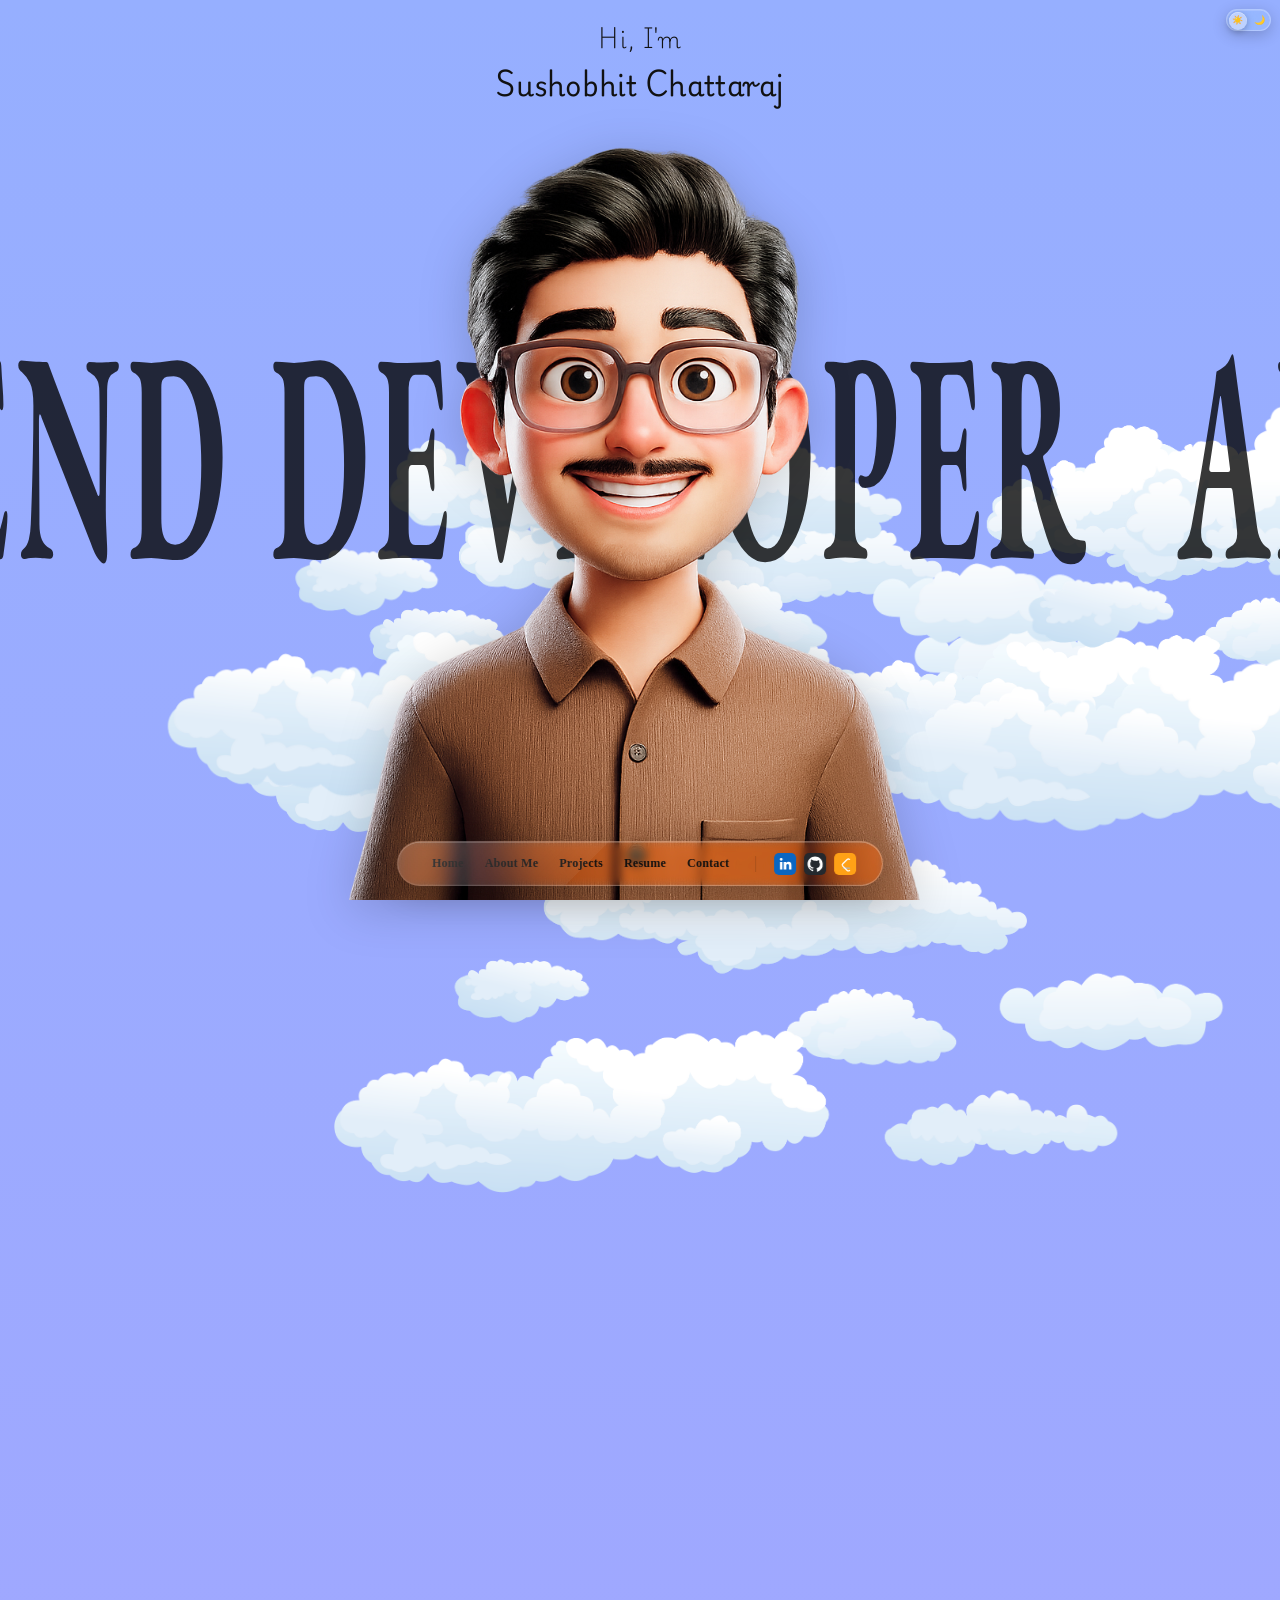
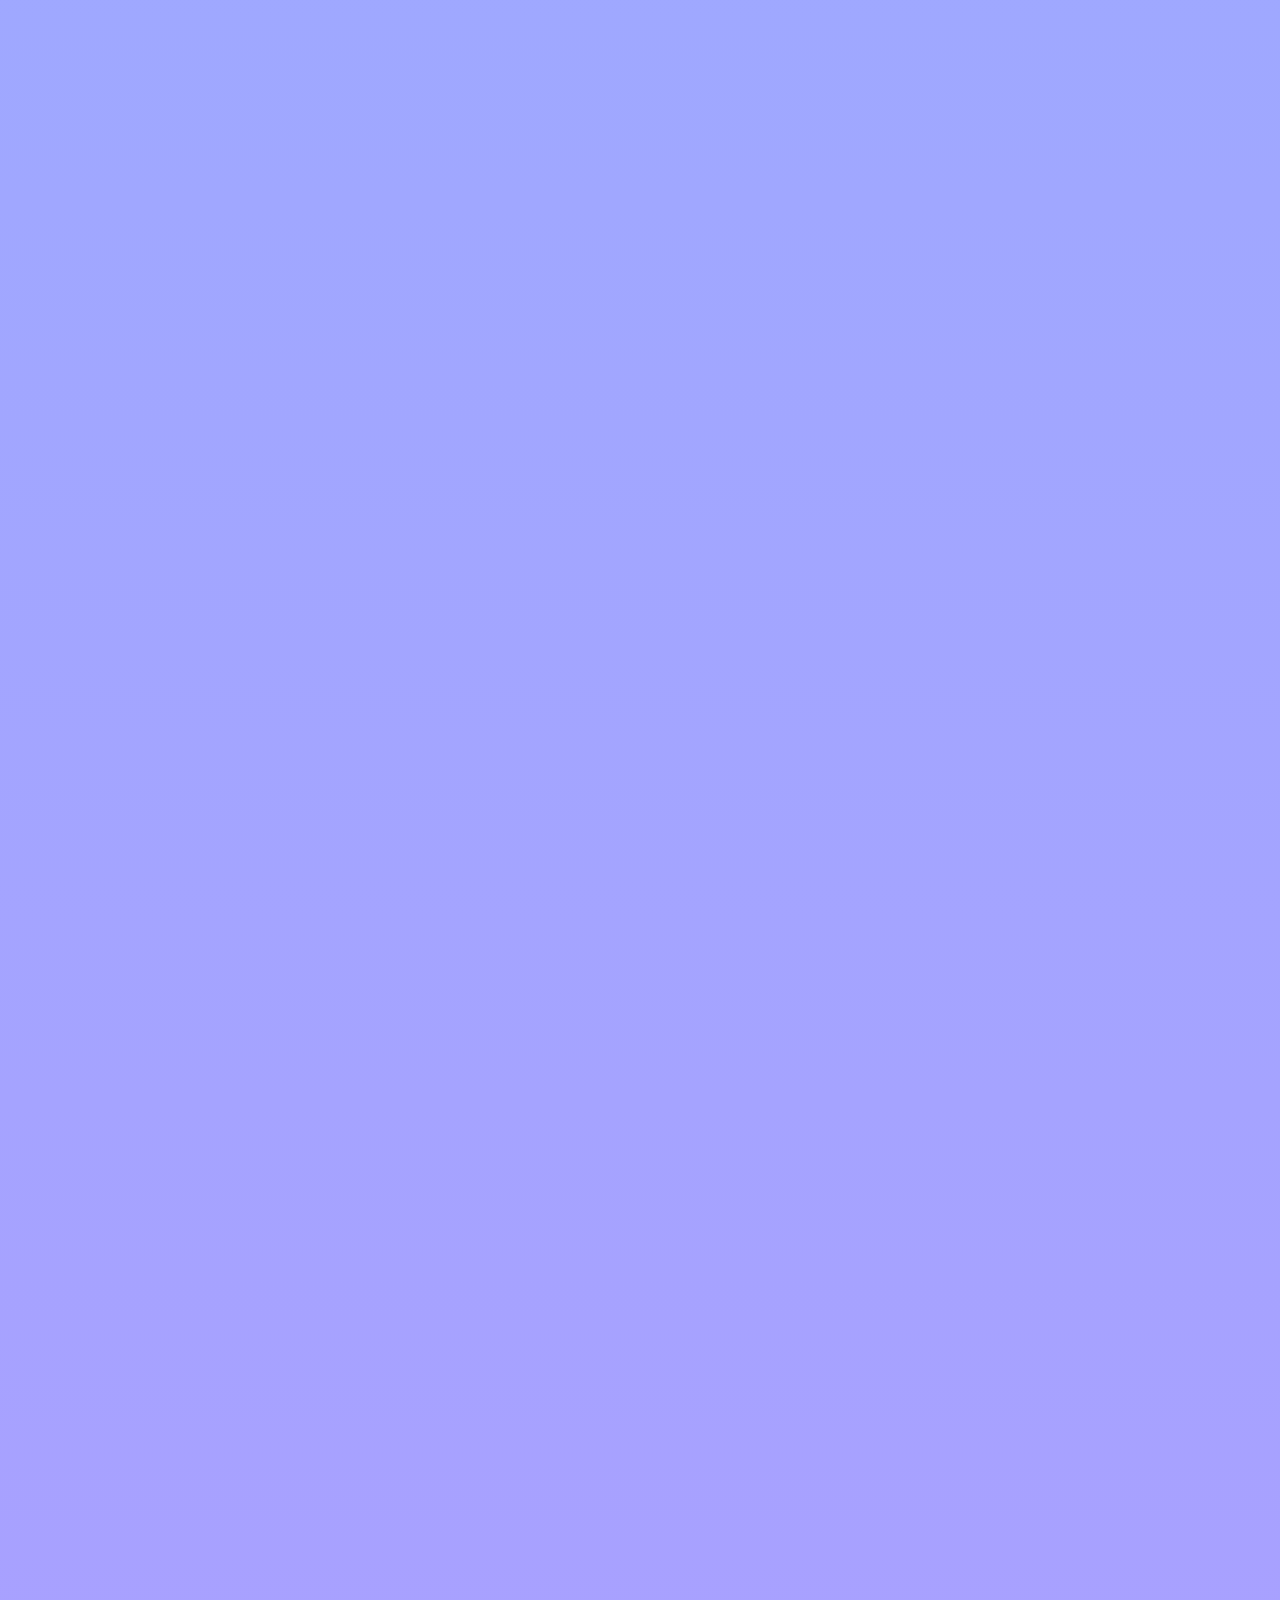
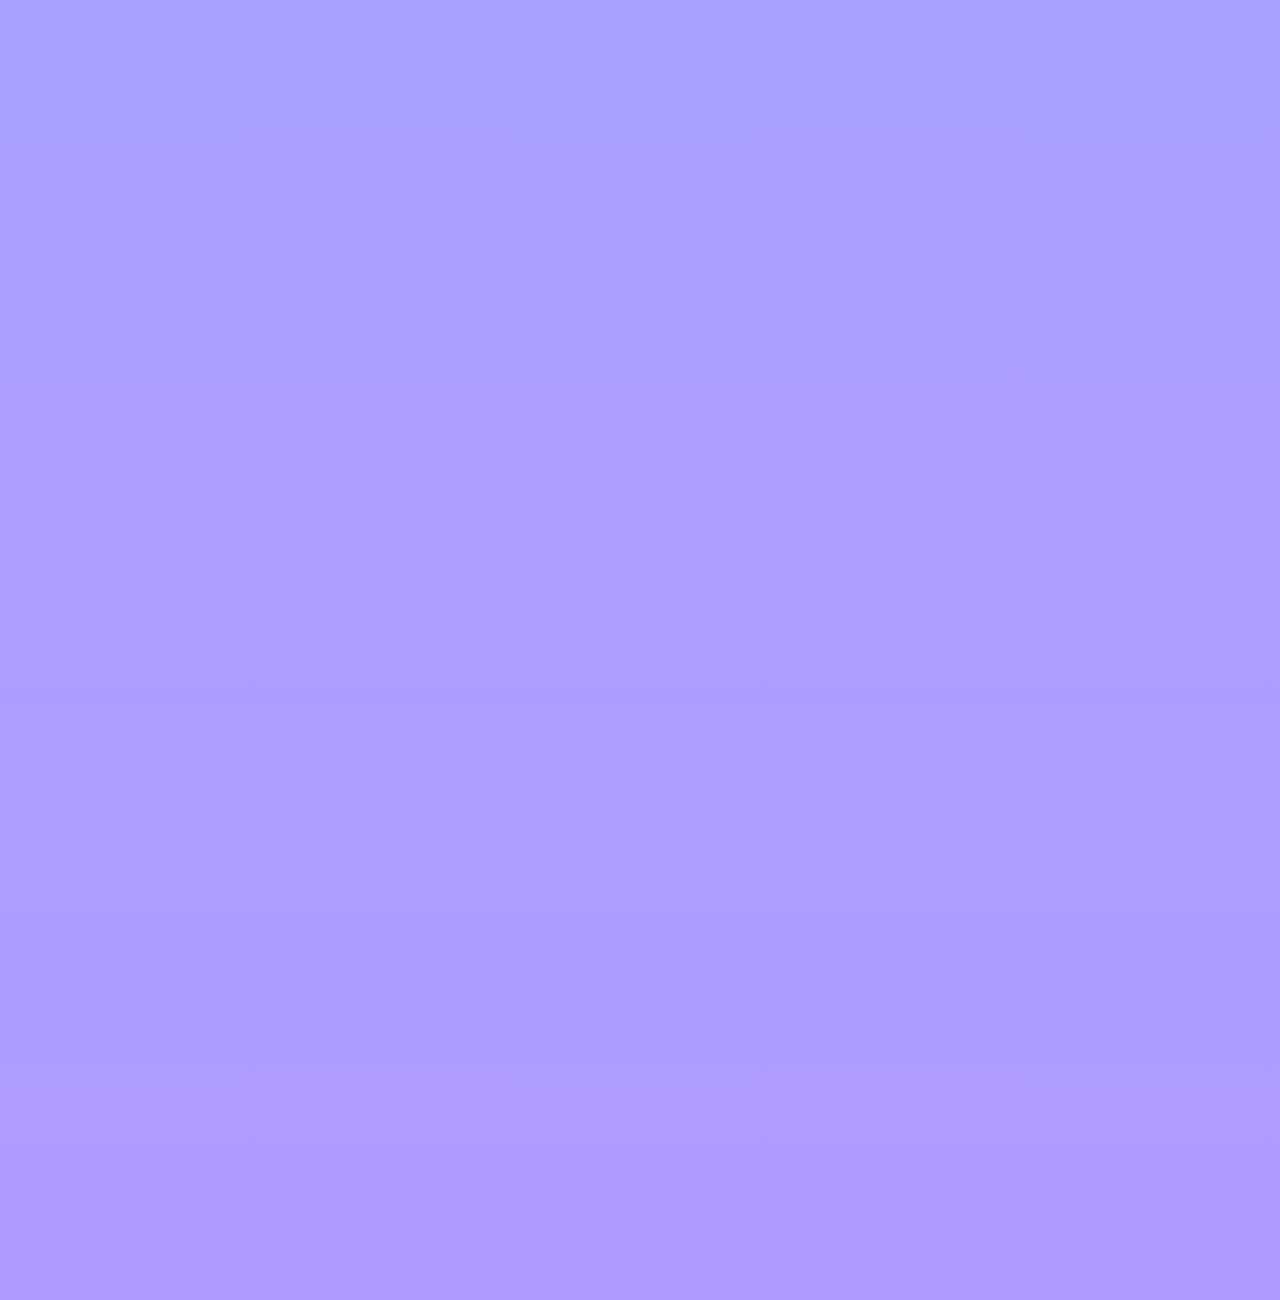
==== commit 7ddcffac: "Update index.html" ====
--- a/index.html
+++ b/index.html
@@ -4,7 +4,7 @@
 <head>
   <meta charset="UTF-8">
   <meta name="viewport" content="width=device-width, initial-scale=1.0">
-  <title>Sky Animation</title>
+  <title>Home- Sushobhit Chattaraj</title>
   <link rel="stylesheet" href="style.css" />
 </head>
 
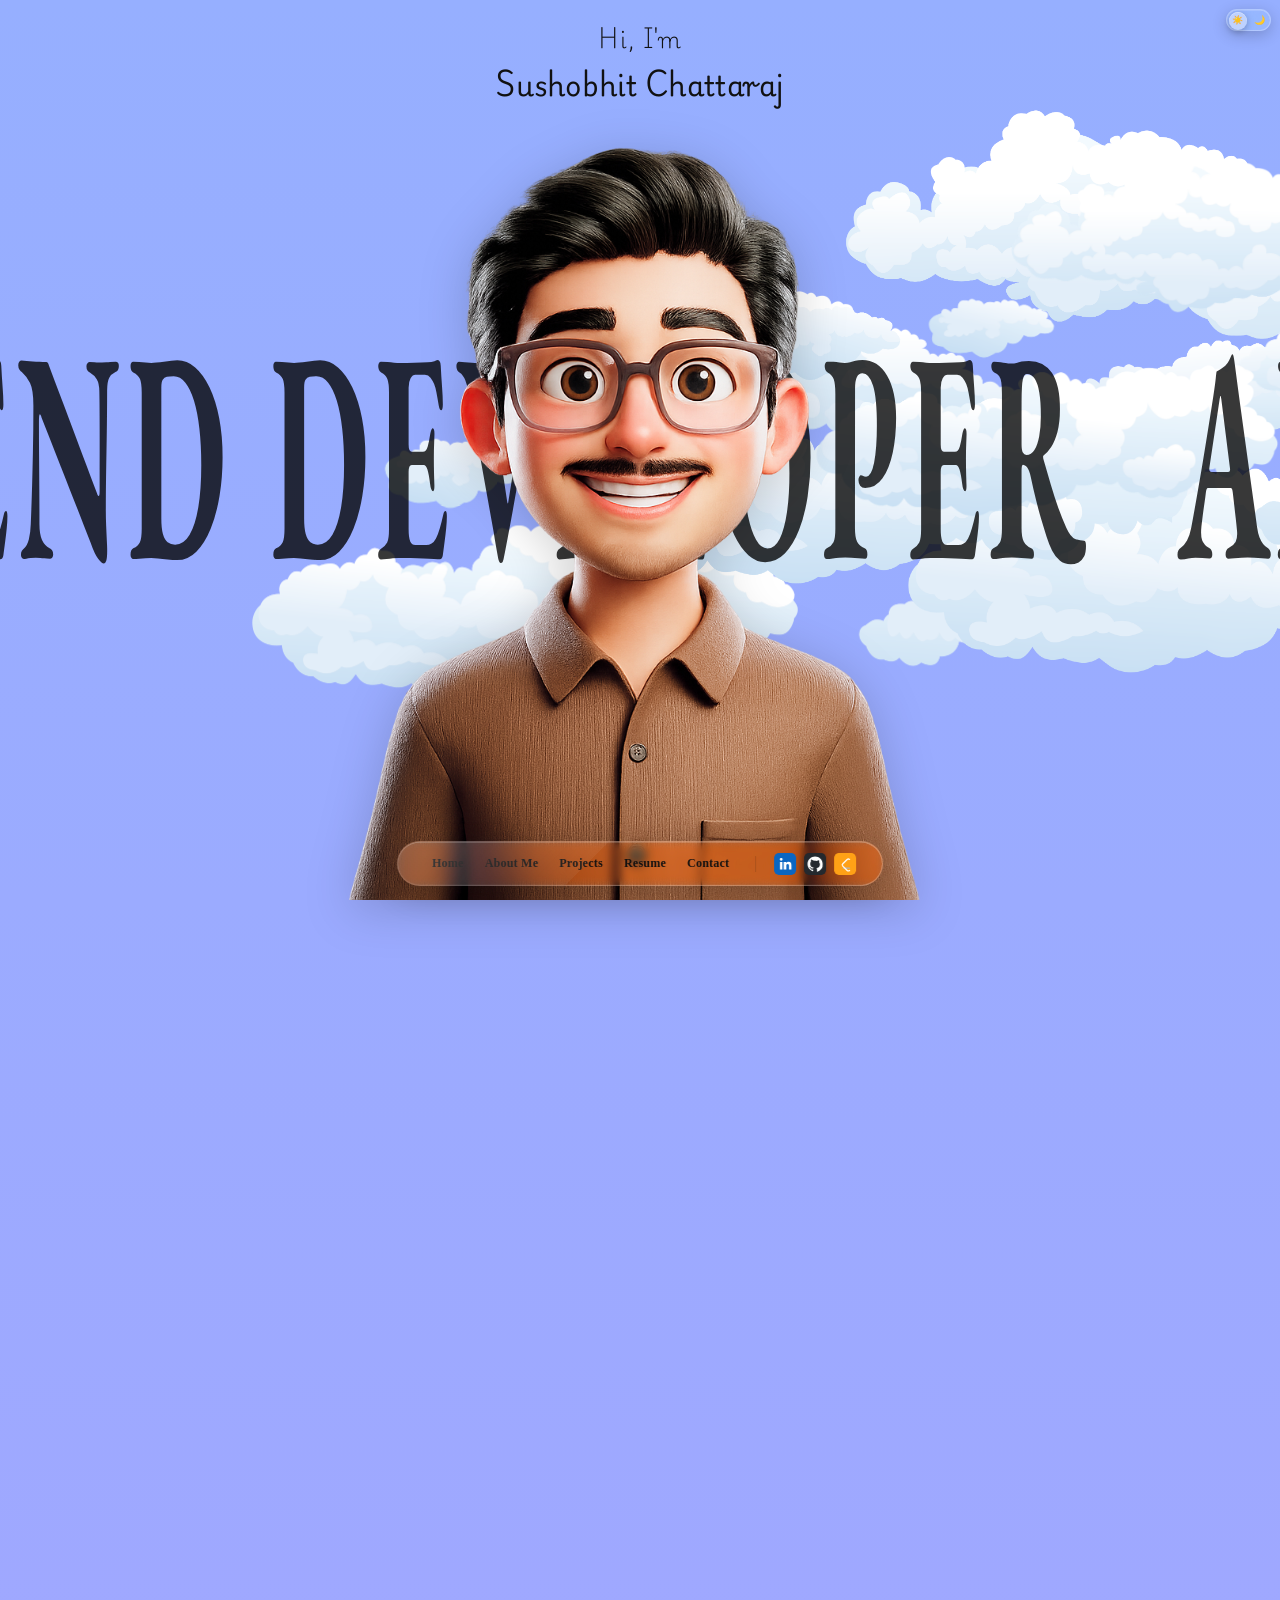
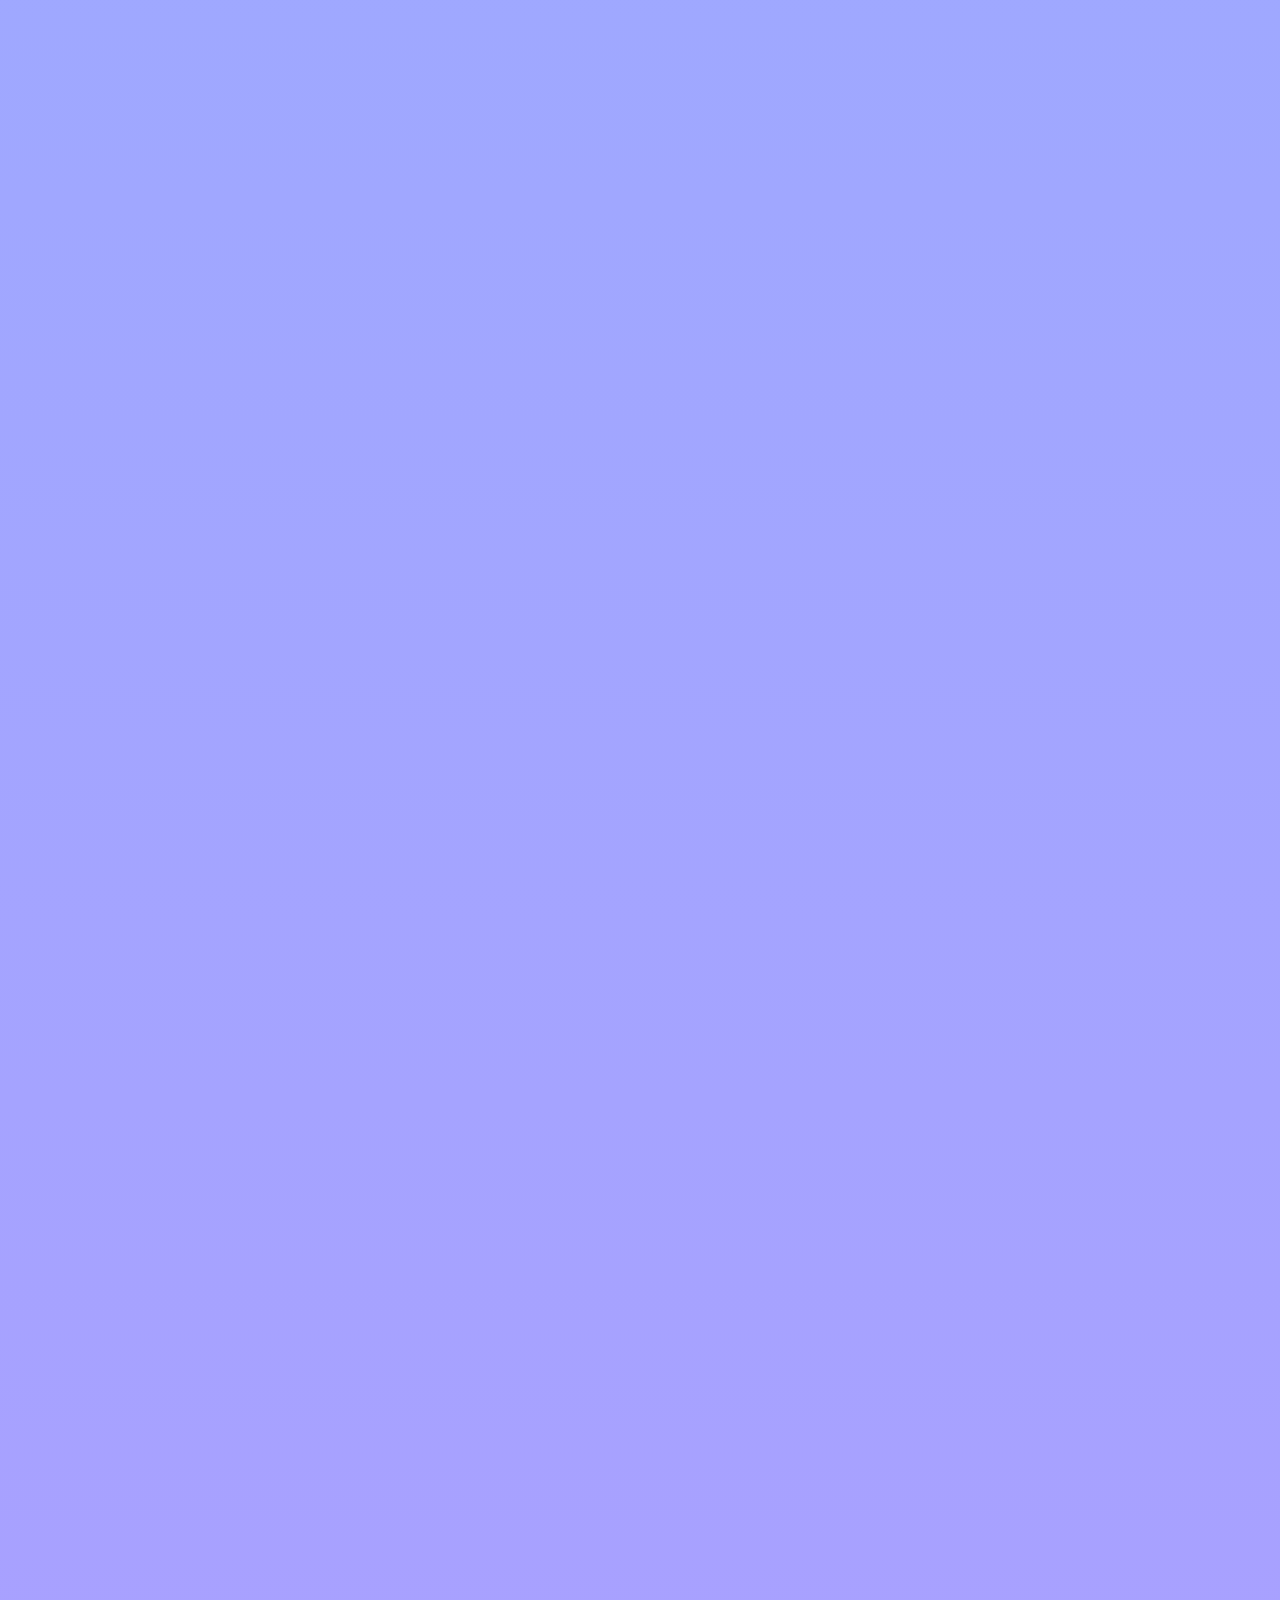
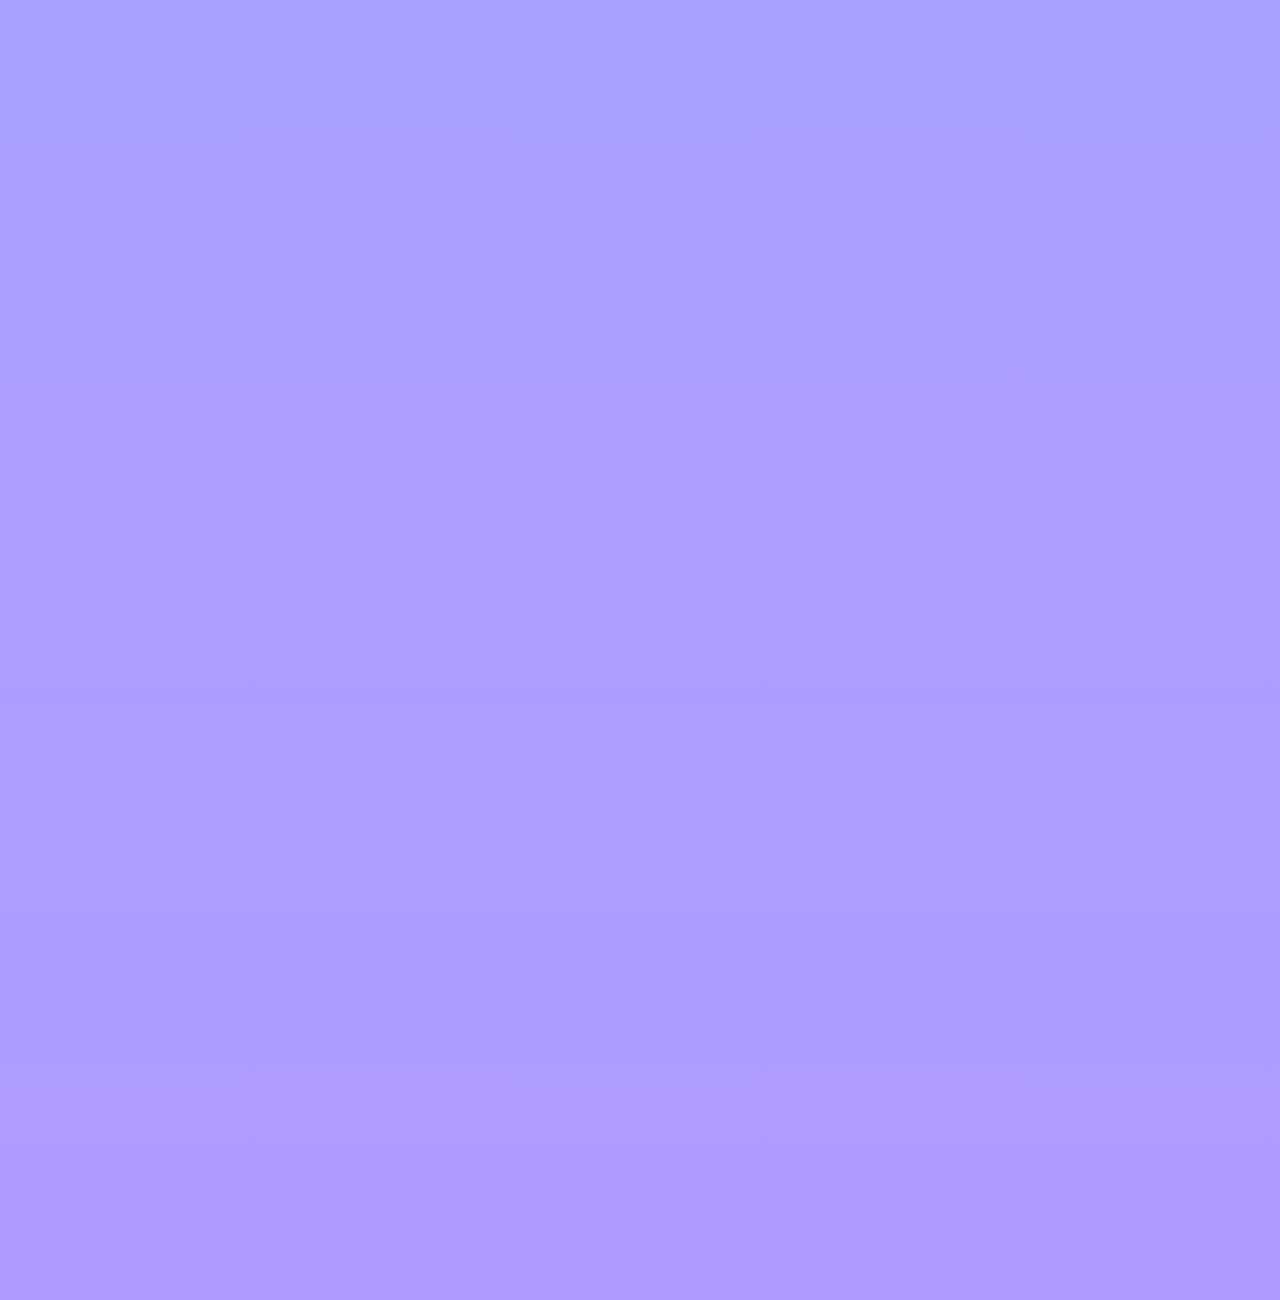
==== commit 1d419ac9: "changed resume" ====
--- a/index.html
+++ b/index.html
@@ -50,7 +50,7 @@
     <a href="index.html" class="nav-link">Home</a>
     <a href="about.html" class="nav-link">About Me</a>
     <a href="project.html" class="nav-link">Projects</a>
-    <a href="https://drive.google.com/file/d/1rkzDHV0mvofhrqByRTvXyIO78OkvjjfY/view?usp=sharing" class="nav-link" target="_blank" rel="noopener noreferrer">Resume</a>
+    <a href="https://drive.google.com/file/d/1Cm_XN1ZUBu211FfoA7xsxRODMyf6nCsr/view?usp=sharing" class="nav-link" target="_blank" rel="noopener noreferrer">Resume</a>
     <a href="#" class="nav-link" onclick="window.scrollTo({top: document.body.scrollHeight, behavior: 'smooth'}); return false;">Contact</a>
   </div>
   <div class="nav-sep"></div>
